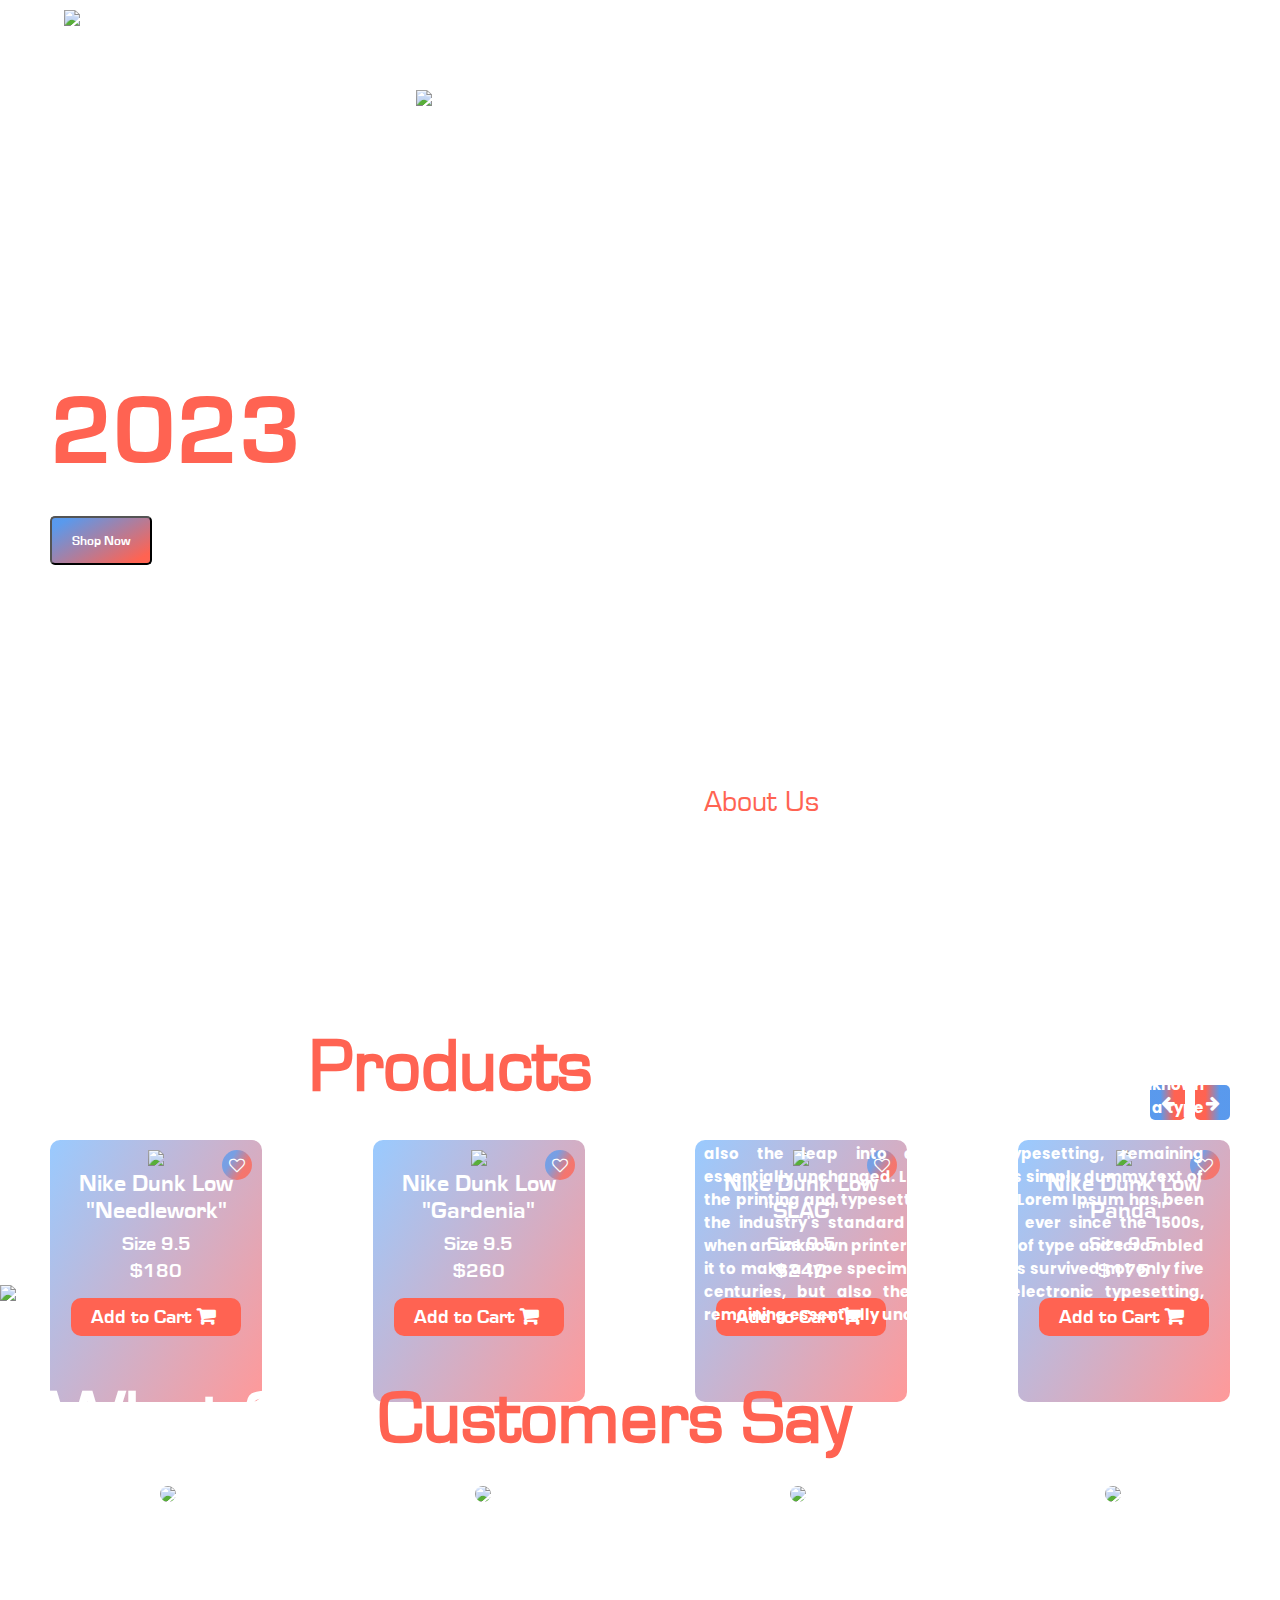
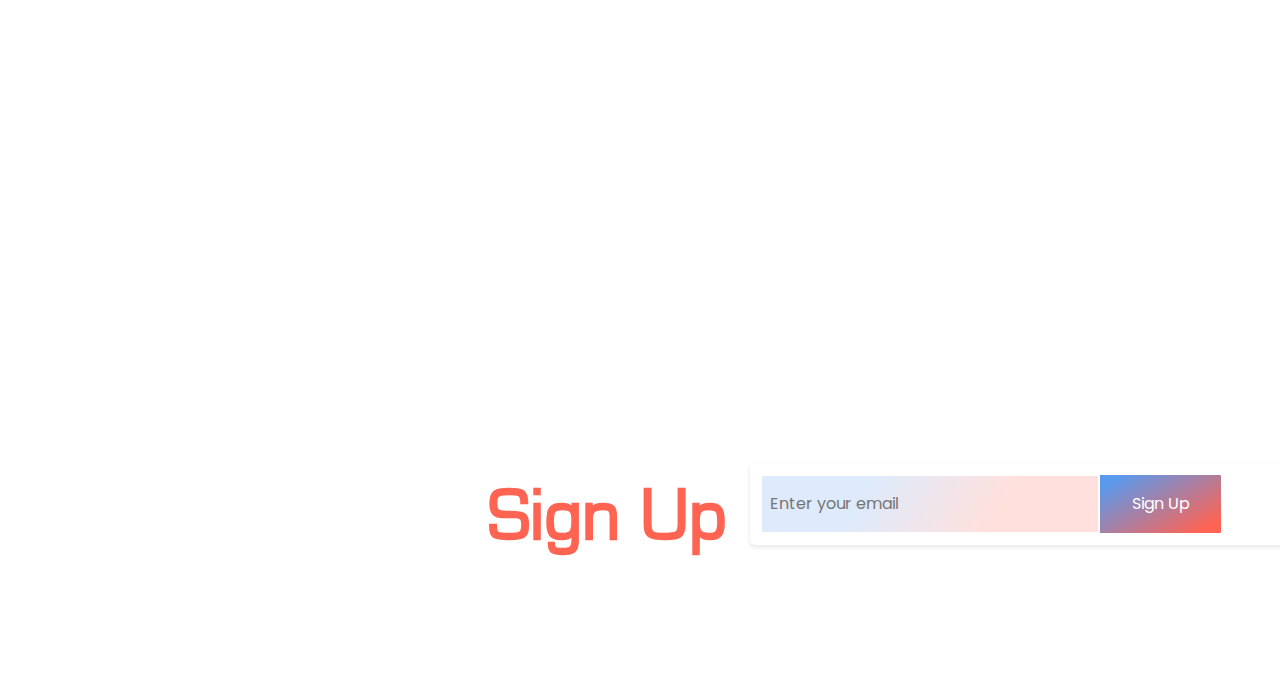
==== index.html @ b6eee602 "initial commit" ====
<!DOCTYPE html>
<html>

<head>
    <title>Adi Cooks - Sneaker Store</title>
    <link rel="stylesheet" href="main.css">
    <link href="https://fonts.googleapis.com/css2?family=Poppins&display=swap" rel="stylesheet" />
    <link rel="stylesheet" href="https://cdnjs.cloudflare.com/ajax/libs/font-awesome/4.7.0/css/font-awesome.min.css">
    <link
        href="https://www.dafontfree.net/embed/ZXVyb3N0aWxlLWV4dGVuZGVkLWJvbGQmZGF0YS8yNC9lLzEyMzg1OS9FdXJvc3RpbGVFeHRlbmRlZEJsYWNrLnR0Zg"
        rel="stylesheet" type="text/css" />
    <meta name="viewport" content="width=device-width, initial-scale=1">
    <link rel="shortcut icon" type="image/x-icon" href="aksoles.png" />
    <script src="script.js"></script>
    <script src="https://cdnjs.cloudflare.com/ajax/libs/jquery/3.6.0/jquery.min.js"></script>
    <script src="slide.js"></script>
</head>

<body>
    <header>
        <nav>
            <ul>
                <li><a href="index.html">Home</a></li>
                <li class="dropdown">
                    <a href="#">Shop</a>
                    <div class="dropdown-content">
                        <a href="nike.html">Nike</a>
                        <a href="jordan.html">Jordan</a>
                        <a href="misc.html">Yeezy</a>
                    </div>
                    <svg xmlns="http://www.w3.org/2000/svg" width="16" height="16" fill="white" class="bi bi-arrow-down"
                        viewBox="0 0 16 16">
                        <path fill-rule="evenodd"
                            d="M8 1a.5.5 0 0 1 .5.5v11.793l3.146-3.147a.5.5 0 0 1 .708.708l-4 4a.5.5 0 0 1-.708 0l-4-4a.5.5 0 0 1 .708-.708L7.5 13.293V1.5A.5.5 0 0 1 8 1z" />
                    </svg>
                </li>
                <li><a href=#about>About</a></li>
                <li><a href=#Testimonials>Testimonials</a></li>
                <li><a href=#contact>Contact</a></li>
            </ul>
        </nav>
    </header>
    <div class="icons">
        <div class="search">
            <a target=_blank href="https://google.com">
                <i class="fa fa-search" style="font-size: 40px;"></i>
            </a>
        </div>

        <div class="cart">
            <a href="cart.html">
                <i class="fa fa-shopping-cart" style="font-size: 40px;"><span
                        style="font-family:'MicroSquare'; color:white; "></span></i>
            </a>
        </div>

    </div>
    </div>
    <div class="title">
        <img src="img/aksoles.png">
    </div>
    <div class="home_header">
        <h1>Summer <br> Collections <br> <span style="color: hsla(6, 100%, 66%, 1);">2023</span></h1>
        <p class="shop-here"><span style="color: white; position: relative; top: -150px;">Find your kicks. </span></p>
        <button>
            Shop Now
        </button>
    </div>
    <section class="home_pic">
        <img src="img/shoe.png">
    </section>

    <section class="new" id="new">
        <div class="news">
            <h1>Popular <span style="color: hsla(6, 100%, 66%, 1);">Products</span></h1>
            <div class="scroll-arrows">
                <div class="scroll-arrow left-arrow">
                    <i class="fa fa-arrow-left"></i>
                </div>
                <div class="scroll-arrow right-arrow">
                    <i class="fa fa-arrow-right"></i>
                </div>
            </div>
        </div>
        <div class="new-items">
            <div class="new-item">
                    <img src="img/needle.png">
                <h6>Nike Dunk Low "Needlework"<br><span
                        style=" font-size: 20px; position: relative; top: 5px">Size 9.5
                        <br>$180</span> <br>
                    <a class="atc" data-tag="needle" href="#">Add to Cart</a>
                </h6>
            </div>

            <div class="new-item">
                    <img src="img/gardenia.png">
                <h6>Nike Dunk Low "Gardenia"<br><span
                        style=" font-size: 20px; position: relative; top: 5px">Size 9.5
                        <br>$260</span> <br>
                    <a class="atc" data-tag="gardenia" href="#">Add to Cart</a>
                </h6>
            </div>

            <div class="new-item">
                    <img src="img/slag.png">
                <h6>Nike Dunk Low <br> "SLAG"<br><span
                        style=" font-size: 20px; position: relative; top: 5px">Size 9.5
                        <br>$240</span> <br>
                    <a class="atc" data-tag="slag" href="#">Add to Cart</a>
                </h6>
            </div>

            <div class="new-item">
                    <img src="img/panda.png">
                <h6>Nike Dunk Low <br> "Panda"<br><span
                        style=" font-size: 20px; position: relative; top: 5px">Size 9.5
                        <br>$175</span> <br>
                    <a class="atc" data-tag="panda" href="#">Add to Cart</a>
                </h6>
            </div>
            <div class="new2" style="display: none;">
                <div class="new-item">
                    <img src="img/needle.png">
                <h6>Nike Dunk Low "Needlework"<br><span
                        style=" font-size: 20px; position: relative; top: 5px">Size 9.5
                        <br>$180</span> <br>
                    <a class="atc" data-tag="needle" href="#">Add to Cart</a>
                </h6>
            </div>

            <div class="new-item">
                    <img src="img/gardenia.png">
                <h6>Nike Dunk Low "Gardenia"<br><span
                        style=" font-size: 20px; position: relative; top: 5px">Size 9.5
                        <br>$260</span> <br>
                    <a class="atc" data-tag="gardenia" href="#">Add to Cart</a>
                </h6>
            </div>

            <div class="new-item">
                    <img src="img/slag.png">
                <h6>Nike Dunk Low <br> "SLAG"<br><span
                        style=" font-size: 20px; position: relative; top: 5px">Size 9.5
                        <br>$240</span> <br>
                    <a class="atc" data-tag="slag" href="#">Add to Cart</a>
                </h6>
            </div>

            <div class="new-item">
                    <img src="img/panda.png">
                <h6>Nike Dunk Low <br> "Panda"<br><span
                        style=" font-size: 20px; position: relative; top: 5px">Size 9.5
                        <br>$175</span> <br>
                    <a class="atc" data-tag="panda" href="#">Add to Cart</a>
                </h6>
            </div>
            </div>
        </div>
    </section>

    <section class="about" id="about">
        <img class="abt_pic" src="img/about.png">
        <p>About Us</p>
        <h1>We Provide High Quality Shoes.</h1>
        <h3>Lorem Ipsum is simply dummy text of the printing and typesetting industry. Lorem Ipsum has been the
            industry's standard dummy text ever since the 1500s, when an unknown printer took a galley of type and
            scrambled it to make a type specimen book. It has survived not only five centuries, but also the leap into
            electronic typesetting, remaining essentially unchanged. Lorem Ipsum is simply dummy text of the printing
            and typesetting industry. Lorem Ipsum has been the industry's standard dummy text ever since the 1500s, when
            an unknown printer took a galley of type and scrambled it to make a type specimen book. It has survived not
            only five centuries, but also the leap into electronic typesetting, remaining essentially unchanged. </h3>
    </section>

    <section class="testimonial" id="Testimonials">
        <h1>What Our <span style="color: hsla(6, 100%, 66%, 1);">Customers Say</span></h1>
        <div class="tests">
            <div class="test">
                <img
                    src="https://media.licdn.com/dms/image/D4E03AQGswIDFZGgYSA/profile-displayphoto-shrink_800_800/0/1690252298129?e=1695859200&v=beta&t=uF9N0AAzJBFLE9JH5gCM-uo0Z_DRgMuNc1FeCu5Acfc">
                <h3>"Absolutely blown away by the incredible selection and top-notch customer service at this sneaker store! The staff's knowledge and passion for footwear made my shopping experience a delight, and the wide range of stylish, high-quality sneakers left me spoilt for choice. Five stars without a doubt!"
                </h3>
            </div>
            <div class="test">
                <img
                    src="https://media.licdn.com/dms/image/D4E03AQGswIDFZGgYSA/profile-displayphoto-shrink_800_800/0/1690252298129?e=1695859200&v=beta&t=uF9N0AAzJBFLE9JH5gCM-uo0Z_DRgMuNc1FeCu5Acfc">
                <h3>"I can't praise this sneaker store enough for its unbeatable combination of trendy designs and utmost comfort! From classic brands to the latest releases, their inventory caters to every taste and preference. With their friendly and attentive staff, I felt like a valued customer throughout, making it an outstanding five-star experience."

                </h3>
            </div>
            <div class="test">
                <img
                    src="https://media.licdn.com/dms/image/D4E03AQGswIDFZGgYSA/profile-displayphoto-shrink_800_800/0/1690252298129?e=1695859200&v=beta&t=uF9N0AAzJBFLE9JH5gCM-uo0Z_DRgMuNc1FeCu5Acfc">
                <h3>"A hidden gem for sneaker enthusiasts! This store goes above and beyond to keep up with the latest sneaker trends, offering a superbly curated collection of exclusive releases and limited editions. Impeccable service, and the staff's dedication to helping me find the perfect pair made my visit memorable. Hands down, a five-star haven for sneakerheads!"
                </h3>
            </div>
            <div class="test">
                <img
                    src="https://media.licdn.com/dms/image/D4E03AQGswIDFZGgYSA/profile-displayphoto-shrink_800_800/0/1690252298129?e=1695859200&v=beta&t=uF9N0AAzJBFLE9JH5gCM-uo0Z_DRgMuNc1FeCu5Acfc">
                <h3>"I'm thrilled with my recent purchase from this sneaker store! The seamless online shopping experience, combined with fast shipping and secure packaging, made it a breeze to get my hands on my dream kicks. The store's commitment to quality and their impeccable reputation in the sneaker community earns them a resounding five stars from me!"
                </h3>
            </div>
        </div>
    </section>

    <section class="contact" id="contact">
        <h1>Contact Us & <span style="color: hsla(6, 100%, 66%, 1);">Sign Up</span></h1>
        <div class="email-box">
            <input type="email" placeholder="Enter your email">
            <button type="submit">Sign Up</button>
        </div>
    </section>

</body>
</html>
---- main.css ----
@font-face {
    font-family: MicroSquare;
    src: url(MicroSquare_Regular.ttf);
}

@font-face {
    font-family: MicroSquareBold;
    src: url(MicroSquare_Bold.ttf);
}


body {
    margin: 0;
    overscroll-behavior: none;
    background-image: url("img/test2.png");
    background-size: cover;
    width: 100%;
    background-attachment: fixed;
    font-family: 'MicroSquare', sans-serif;
    overflow-x: hidden;
}

nav {
    padding: 55px;
    display: flex;
    flex-direction: column;
    align-items: center;
    margin-top: auto;
}

nav ul {
    list-style: none;
    margin: 0;
    padding: 0;
    display: flex;
    justify-content: center;
    align-items: center;
    font-weight: bold;
    flex-wrap: wrap;
}

nav li {
    display: inline-block;
    margin-right: 20px;
    position: relative;
    top: 0px;
    font-size: 20px;

}

nav a {
    color: white;
    text-decoration: none;
    font-size: 22px;
    font-weight: bold;
}

nav a:hover {
    border: 1px solid white;
    padding: 5px;
}

.dropdown {
    position: relative;
}


.dropdown-content {
    display: none;
    position: absolute;
    background-color: transparent;
    box-shadow: 0px 8px 16px 0px rgba(0, 0, 0, 0.2);
    border: 1px solid white;
    z-index: 1;
    margin-top: 5px;
}

.dropdown-content a {
    color: white;
    padding: 10px;
    text-decoration: none;
    display: block;
    text-align: center;
}

.dropdown-content a:hover {
    background-color: transparent;
}

.dropdown:hover .dropdown-content {
    display: block;
}

.fa.fa-search {
    position: absolute;
    top: 32.5px;
    width: 40px;
    height: 40px;
    color: white;
    z-index: 2;
}

.fa.fa-shopping-cart {
    position: absolute;
    top: 32.5px;
    width: 40px;
    height: 40px;
    color: white;
    z-index: 2;
}

.fa.fa-shopping-cart span {
    color: white;
    font-size: 20px;
    font-weight: bold;
    position: absolute;
    left: 45px;
    top: 17px;
}

.icons {
    display: flex;
    flex-wrap: wrap;
    justify-content: space-between;
    margin: 50px;
}

.fa.fa-search {
    flex-basis: calc(20% - 60px);
    margin: 10px 40px;
    text-align: center;
    right: 75px;
}

.fa.fa-shopping-cart {
    flex-basis: calc(20% - 60px);
    margin: 10px 40px;
    text-align: center;
    right: 0px;
}

.title img {
    width: 275px;
    position: absolute;
    left: 5%;
    top: 10px;
}

.home_header {
    padding-left: 50px;
}

.home_header h1 {
    color: white;
    font-size: 100px;
    position: relative;
    top: -100px;
    font-family: 'MicroSquareBold';
}

.home_header p {
    position: relative;
    top: -25px;
    font-family: 'Poppins';
}

.home_header button {
    display: inline-block;
    padding: 15px 20px;
    margin-top: 20px;
    background: hsla(6, 100%, 66%, 1);
    background: linear-gradient(120deg, hsla(6, 100%, 66%, 1) 10%, hsla(214, 80%, 64%, 1) 90%);
    background: -moz-linear-gradient(120deg, hsla(6, 100%, 66%, 1) 10%, hsla(214, 80%, 64%, 1) 90%);
    background: -webkit-linear-gradient(120deg, hsla(6, 100%, 66%, 1) 10%, hsla(214, 80%, 64%, 1) 90%);
    color: white;
    border-radius: 5px;
    font-weight: bold;
    cursor: pointer;
    position: relative;
    top: -200px;
    font-family: 'MicroSquareBold';
}

.home_pic img {
    position: relative;
    left: 32.5vw;
    top: -675px;
    z-index: -1;
    width: 60vw;
}

.news h1 {
    width: 700px;
    position: absolute;
    left: 50px;
    top: -150px;
    font-size: 75px;
    color: white;
}

.new {
    position: absolute;
    top: 125vh;
}


.new-items {
    display: flex;
    flex-wrap: wrap;
    justify-content: space-between;
    margin: 10px;
}

.new2 {
    display: flex;
    flex-wrap: wrap;
    justify-content: space-between;
    margin: 5px;
}


.new-item {
    flex-basis: calc(20% - 60px);
    margin: 10px 40px;
    text-align: center;
}

/* Add the blue to red gradient background with 0.75 opacity to each new item */
.new-item {
    background: linear-gradient(120deg, rgba(0, 123, 255, 0.4), rgba(255, 0, 0, 0.4));
    border-radius: 10px;
    padding: 10px;
    position: relative;
}

/* Add the circle with the gradient and heart icon */
.new-item::before {
    content: '\f08a';
    font-family: 'FontAwesome';
    color: white;
    width: 30px;
    height: 30px;
    background: hsla(6, 100%, 66%, 1);
    background: linear-gradient(150deg, hsla(6, 100%, 66%, 0.75) 30%, hsla(214, 80%, 64%, 0.75) 70%);
    background: -moz-linear-gradient(150deg, hsla(6, 100%, 66%, 0.75) 30%, hsla(214, 80%, 64%, 0.75) 70%);
    background: -webkit-linear-gradient(150deg, hsla(6, 100%, 66%, 0.75) 30%, hsla(214, 80%, 64%, 0.75) 70%);
    position: absolute;
    border-radius: 50%;
    top: 10px;
    right: 10px;
    display: flex;
    justify-content: center;
    align-items: center;
}

.new-item::before .fa-heart {
    color: white;
    font-size: 16px;
}

.new-item img {
    width: 250px;
}

.new-item:hover {
    border: 1px solid white;
}

.new-item h6 {
    margin-top: 0px;
    font-size: 24px;
    color: white;
    font-family: 'MicroSquareBold';
}

.new-item a {
    color: white;
    margin-top: 50px;
}

/* Style the "Add to Cart" link as a button with the blue to red gradient */
.new-item a.atc {
    display: inline-block;
    margin-top: 20px;
    padding: 8px 20px;
    background: hsla(6, 100%, 66%, 1);
    color: white;
    border-radius: 10px;
    text-decoration: none;
    cursor: pointer;
    font-size: 20px;
}

/* Add the cart icon to the "Add to Cart" link */
.new-item a.atc::after {
    content: ' \f07a';
    /* Unicode for the cart icon from Font Awesome */
    font-family: 'FontAwesome';
    /* Font Awesome's font-family */
    margin-right: 5px;
}

.scroll-arrows {
    display: flex;
    justify-content: flex-end;
    margin-top: -40px;
    margin-right: 20px;
}

.scroll-arrow {
    width: 35px;
    height: 35px;
    background: hsla(6, 100%, 66%, 1);
    background: linear-gradient(180deg, hsla(6, 100%, 66%, 1) 30%, hsla(214, 80%, 64%, 1) 70%);
    background: -moz-linear-gradient(180deg, hsla(6, 100%, 66%, 1) 30%, hsla(214, 80%, 64%, 1) 70%);
    background: -webkit-linear-gradient(180deg, hsla(6, 100%, 66%, 1) 30%, hsla(214, 80%, 64%, 1) 70%);
    display: flex;
    justify-content: center;
    align-items: center;
    border-radius: 5px;
    cursor: pointer;
    margin: 0 5px;
    position: relative;
    right: 25px;
}

.scroll-arrow.right-arrow {
    background: hsla(214, 80%, 64%, 1) 70%;
    background: linear-gradient(180deg, hsla(214, 80%, 64%, 1) 30%, hsla(6, 100%, 66%, 1) 70%);
    background: -moz-linear-gradient(180deg, hsla(214, 80%, 64%, 1) 30%, hsla(6, 100%, 66%, 1) 70%);
    background: -webkit-linear-gradient(180deg, hsla(214, 80%, 64%, 1) 30%, hsla(6, 100%, 66%, 1) 70%);
}

.scroll-arrow i {
    color: white;
}

.about {
    position: relative;
    top: 110px;
}

.abt_pic {
    position: relative;
    width: 600px;
}

.about p {
    font-size: 30px;
    color: hsla(6, 100%, 66%, 1);
}

.about h1 {
    font-size: 75px;
    color: white;
    width: 700px;
    position: relative;
    top: -75px;
}

.about h3 {
    font-size: 15px;
    color: white;
    width: 500px;
    text-align: justify;
    font-family: 'Poppins';
}

.about p,
.about h1,
.about h3 {
    position: relative;
    left: 55%;
    top: -500px;
    margin-top: -20px;
}


.testimonial {
    position: relative;
    top: -275px;
}

.testimonial h1 {
    font-size: 75px;
    color: white;
    position: relative;
    left: 50px;
}

.tests {
    display: flex;
    flex-wrap: wrap;
    justify-content: space-around;
    /* Use space-around to create space between images */
    margin: 10px;
    position: relative;
}

.test img {
    width: 200px;
    margin: 0 20px;
    /* Set left and right margins to 20 pixels each */
    border-radius: 50%;
    position: relative;
    top: -25px;
}

.test h3 {
    width: 250px;
    margin: 0 20px;
    /* Set left and right margins to 20 pixels each */
    color: white;
    text-align: justify;
    font-family: 'Poppins';

}

.test {
    text-align: center;
}

.contact {
    position: absolute;
    top: 3100px;
    left: 50px;
}

.contact h1 {
    font-size: 75px;
    color: white
}

.email-box {
    display: flex;
    align-items: center;
    background-color: transparent;
    border-radius: 5px;
    padding: 10px;
    box-shadow: 0 2px 5px rgba(0, 0, 0, 0.1);
    position: relative;
    top: -145px;
    left: 700px;
}

input[type="email"] {
    padding: 8px;
    border: 2px solid white;
    border-radius: 3px;
    border-top-right-radius: 0px;
    border-bottom-right-radius: 0px;
    font-size: 16px;
    background: hsla(6, 100%, 66%, 1);
    background: linear-gradient(150deg, hsla(6, 100%, 66%, 0.2) 30%, hsla(214, 80%, 64%, 0.2) 70%);
    background: -moz-linear-gradient(150deg, hsla(6, 100%, 66%, 0.2) 30%, hsla(214, 80%, 64%, 0.2) 70%);
    background: -webkit-linear-gradient(150deg, hsla(6, 100%, 66%, 0.2) 30%, hsla(214, 80%, 64%, 0.2) 70%);
    height: 40px;
    width: 25vw;
    border-right: 0;
    font-family: 'Poppins'
}

button[type="submit"] {
    padding: 16.15px;
    background: hsla(6, 100%, 66%, 1);
    background: linear-gradient(120deg, hsla(6, 100%, 66%, 1) 10%, hsla(214, 80%, 64%, 1) 90%);
    background: -moz-linear-gradient(120deg, hsla(6, 100%, 66%, 1) 10%, hsla(214, 80%, 64%, 1) 90%);
    background: -webkit-linear-gradient(120deg, hsla(6, 100%, 66%, 1) 10%, hsla(214, 80%, 64%, 1) 90%);
    border: 2px solid white;
    border-radius: 3px;
    font-size: 16px;
    cursor: pointer;
    border-top-left-radius: 0px;
    border-bottom-left-radius: 0px;
    width: 125px;
    font-family: 'Poppins';
    color: white;
}


/*MEDIA QUERYS*/

@media screen and (max-width: 1425px) {
    .about {
        position: relative;
        top: 500px;
    }

    .testimonial {
        position: relative;
        top: 0px;
    }

    .contact {
        position: relative;
        top: 0px;
    }
}

@media screen and (max-width: 1175px) {

    .home_pic img {
        position: relative;
        left: 40vw;
    }

    .about {
        transform: translateY(100px);
    }

    .testimonial {
        transform: translateY(200px);
    }

    .contact {
        transform: translateY(250px);
    }

    .contact h1 {
        font-size: 60px;
    }

    input[type="email"],
    button[type="submit"] {
        position: relative;
        right: 150px;
        transform: translateY(24.85px);
    }

    input[type="email"] {
        width: 22.5vw;
    }

    .test {
        margin-bottom: 75px;
    }
}

@media screen and (max-width: 1125px) {
    nav {
        transform: translateX(100px);
    }

    .home_pic img {
        transform: translateY(50px);
    }

    .new {
        transform: translateY(-60px);
    }

    .abt_pic {
        position: relative;
        width: 500px;
    }

    .about h1,
    .about p,
    .about h3 {
        transform: translateX(-100px);
    }
}

@media screen and (max-width: 975px) {

    .abt_pic {
        position: relative;
        width: 600px;
        left: calc(50% - 300px)
    }

    .about h1,
    .about p,
    .about h3 {
        transform: translate(-300px, 600px);
    }

    .testimonial,
    .contact {
        transform: translateY(775px)
    }

}

@media screen and (max-width: 925px) {

    nav {
        transform: translate(35px, 75px);
    }

    .home_pic img {
        width: 75vw;
        left: 10vw;
        transform: translateY(75px);
    }

    .home_header {
        text-align: center;
        transform: translateY(600px);
    }

    .new,
    .about {
        transform: translateY(500px);
    }

    .testimonial,
    .contact {
        transform: translateY(1200px);
    }


    .contact h1 {
        text-align: center;
    }

    .email-box {
        transform: translateY(125px);
        left: 45vw;
        margin-bottom: 100px;
    }

}

@media screen and (max-width: 800px) {
    .testimonial h1 {
        width: 600px
    }

    .home_pic img {
        width: 90vw;
    }
}

@media screen and (max-width: 725px) {
    .home_pic img {
        width: 90vw;
        left: 3vw;
        transform: translateY(125px);
    }

    .new-items,
    .new2 {
        justify-content: center;
    }

    .scroll-arrows {
        transform: translateY(55px);
    }

    .about {
        transform: translateY(1450px);
    }

    .contact,
    .testimonial {
        transform: translateY(2150px);
    }

    .contact {
        left: 0px;
    }
}

@media screen and (max-width: 575px) {

    .about h1,
    .about h3,
    .about p {
        padding-left: 25px;
    }

    .about h1,
    .about p,
    .about h3 {
        width: 500px;
        text-align: center;
    }

    .email-box {
        width: 5000px;
    }
}

@media screen and (max-width: 500px) {
    body {
        background-color: black;
        background-image: none;
    }

    nav {
        position: relative;
        right: 20px;
    }
    .home_pic {
        transform: translateY(150px);
    }
    .home_header h1 {
        font-size: 70px;
        right: 20px;
        text-align: center;
        justify-content: center;
    }

    .home_header {
        transform: translateY(400px);
    }

    .home_header p {
        top: 20px;
        right: 15px;
    }

    .home_header button {
        top: -150px;
        right: 15px;
    }

    .new {
        top: 700px;
    }

    .new h1 {
        width: 500px;
        top: -250px;
    }

    .scroll-arrows {
        transform: translate(-100px, 25px);
    }
    .new-items {
        position: relative;
        top: 30px;
    }

    .abt_pic {
        width: 350px;
        left: 0px;
    }

    .about h3 {
        width: 300px;
        left: 320px;
    }
}
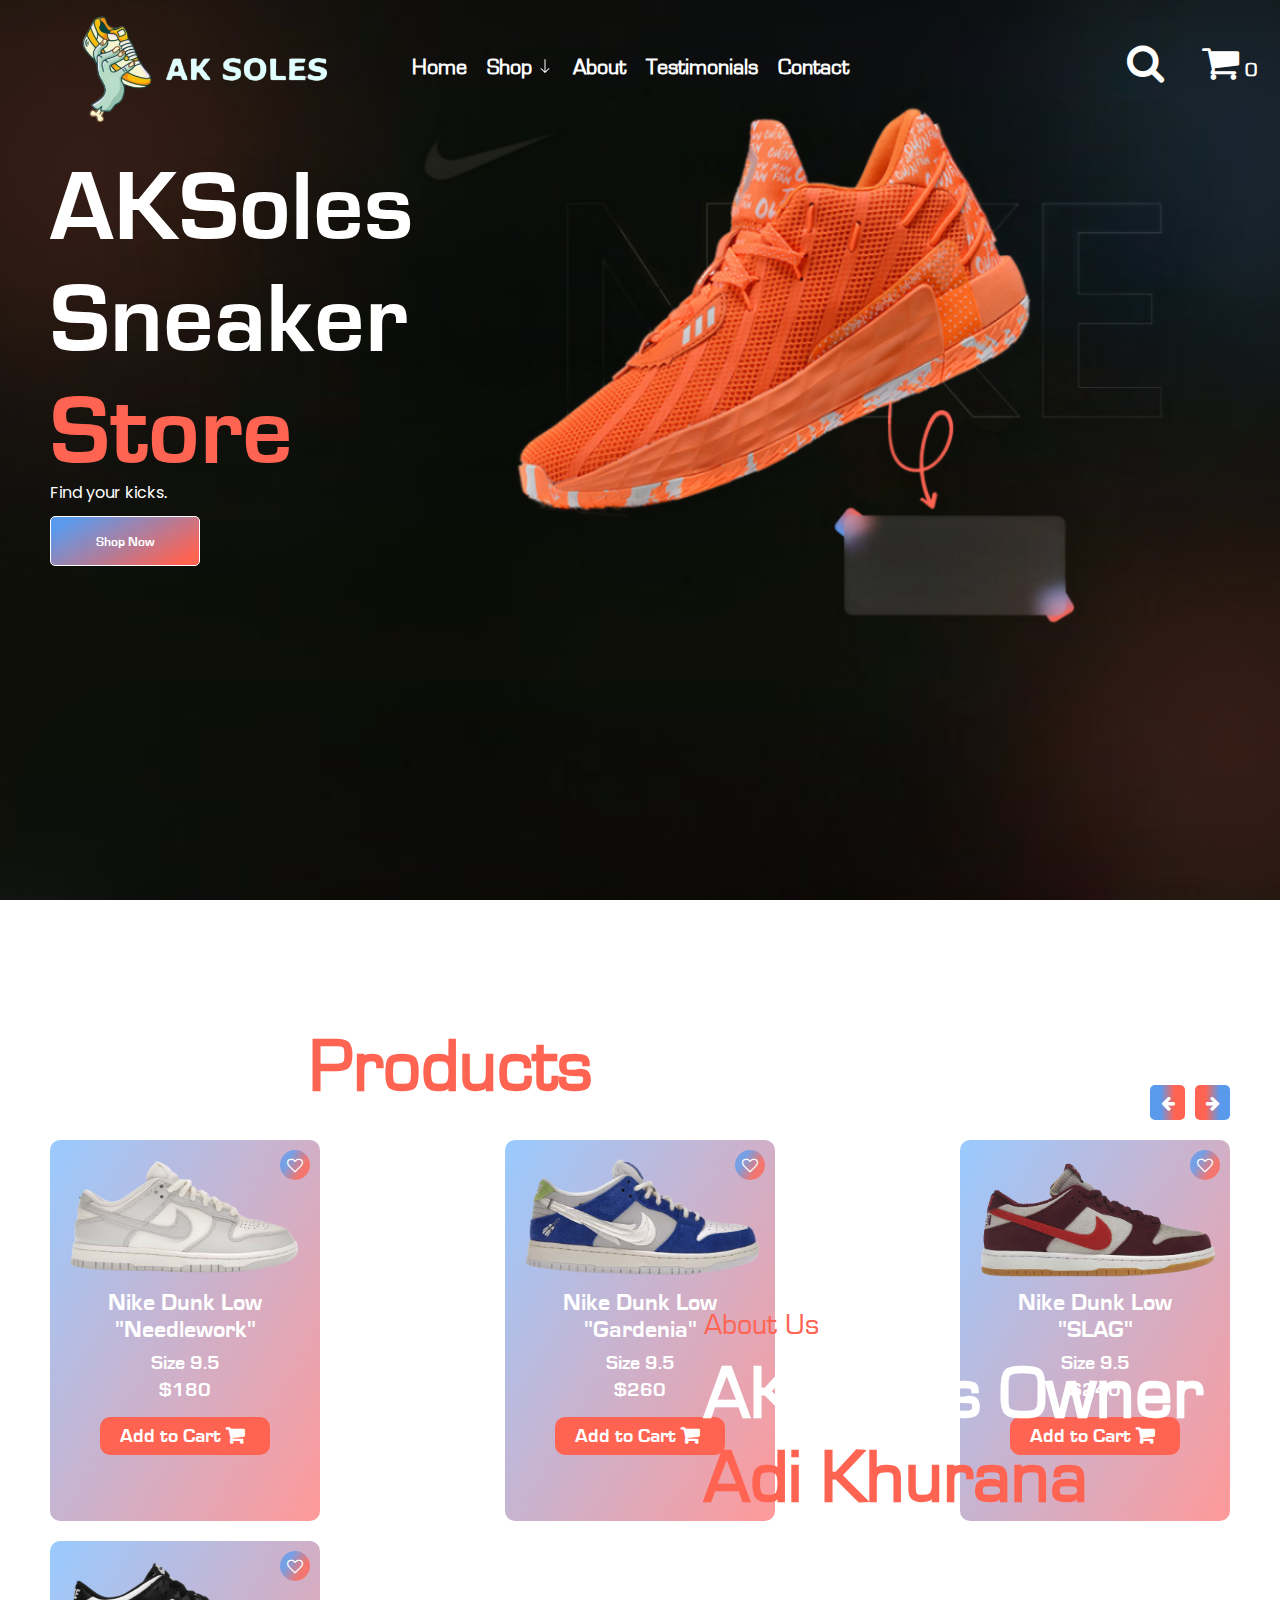
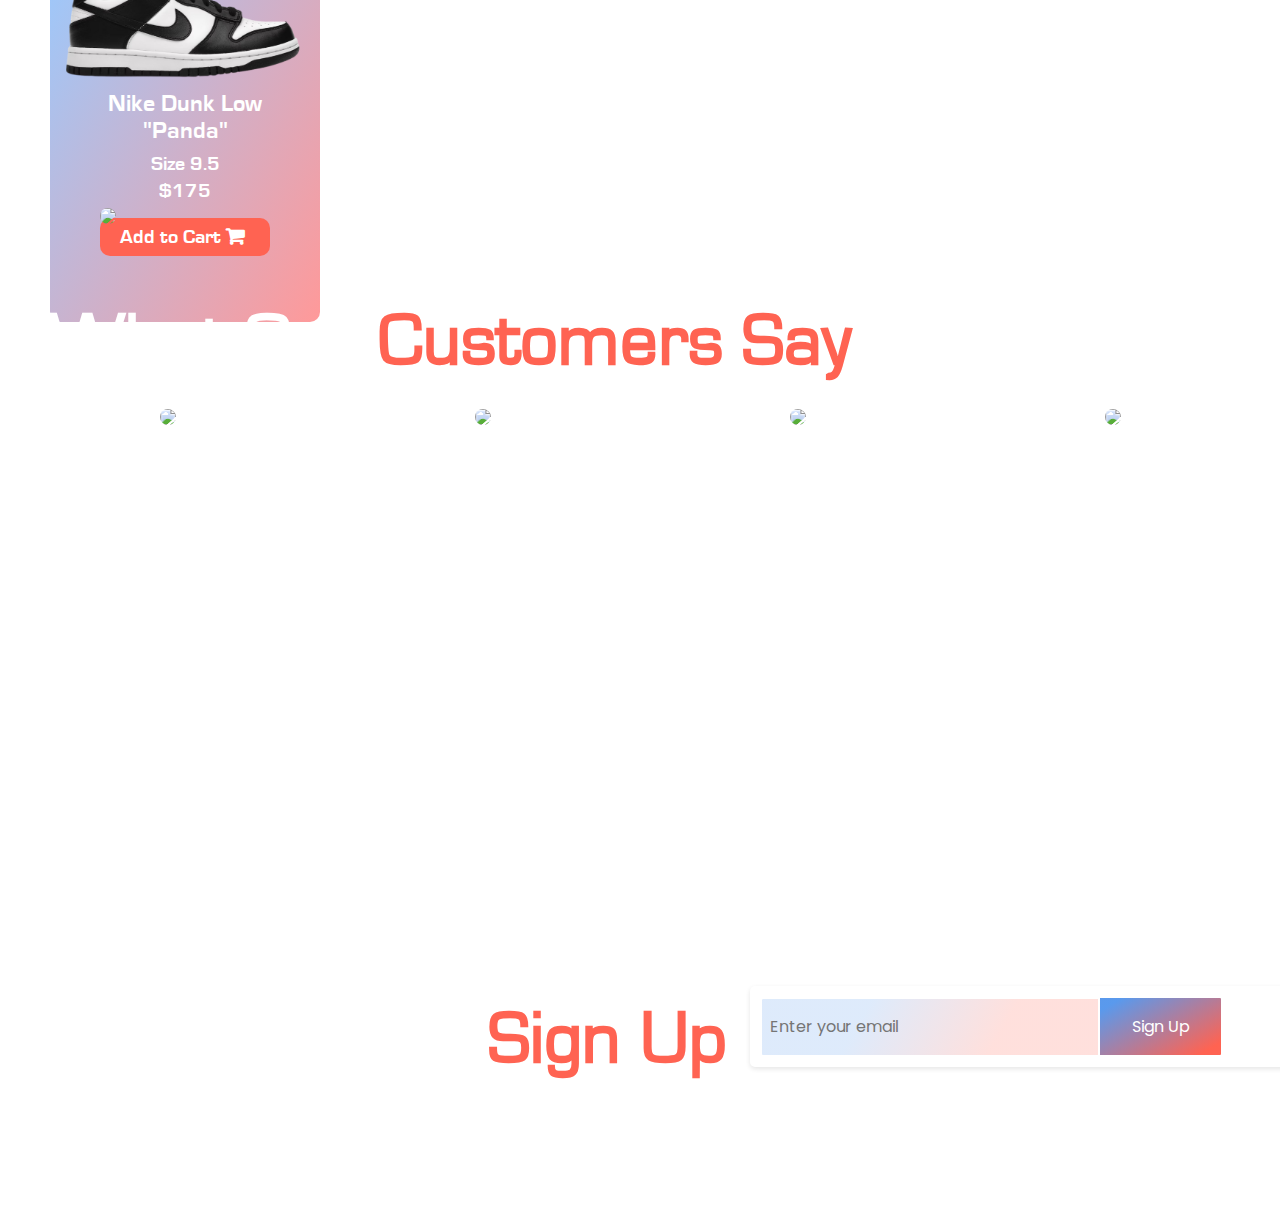
==== commit f10b0466: "mobile updates" ====
--- a/index.html
+++ b/index.html
@@ -55,12 +55,12 @@
         </div>
 
     </div>
-    </div>
+
     <div class="title">
         <img src="img/aksoles.png">
     </div>
     <div class="home_header">
-        <h1>Summer <br> Collections <br> <span style="color: hsla(6, 100%, 66%, 1);">2023</span></h1>
+        <h1>AKSoles <br> Sneaker <br> <span style="color: hsla(6, 100%, 66%, 1);">Store</span></h1>
         <p class="shop-here"><span style="color: white; position: relative; top: -150px;">Find your kicks. </span></p>
         <button>
             Shop Now
@@ -84,36 +84,32 @@
         </div>
         <div class="new-items">
             <div class="new-item">
-                    <img src="img/needle.png">
-                <h6>Nike Dunk Low "Needlework"<br><span
-                        style=" font-size: 20px; position: relative; top: 5px">Size 9.5
+                <img src="img/needle.png">
+                <h6>Nike Dunk Low "Needlework"<br><span style=" font-size: 20px; position: relative; top: 5px">Size 9.5
                         <br>$180</span> <br>
                     <a class="atc" data-tag="needle" href="#">Add to Cart</a>
                 </h6>
             </div>
 
             <div class="new-item">
-                    <img src="img/gardenia.png">
-                <h6>Nike Dunk Low "Gardenia"<br><span
-                        style=" font-size: 20px; position: relative; top: 5px">Size 9.5
+                <img src="img/gardenia.png">
+                <h6>Nike Dunk Low "Gardenia"<br><span style=" font-size: 20px; position: relative; top: 5px">Size 9.5
                         <br>$260</span> <br>
                     <a class="atc" data-tag="gardenia" href="#">Add to Cart</a>
                 </h6>
             </div>
 
             <div class="new-item">
-                    <img src="img/slag.png">
-                <h6>Nike Dunk Low <br> "SLAG"<br><span
-                        style=" font-size: 20px; position: relative; top: 5px">Size 9.5
+                <img src="img/slag.png">
+                <h6>Nike Dunk Low <br> "SLAG"<br><span style=" font-size: 20px; position: relative; top: 5px">Size 9.5
                         <br>$240</span> <br>
                     <a class="atc" data-tag="slag" href="#">Add to Cart</a>
                 </h6>
             </div>
 
             <div class="new-item">
-                    <img src="img/panda.png">
-                <h6>Nike Dunk Low <br> "Panda"<br><span
-                        style=" font-size: 20px; position: relative; top: 5px">Size 9.5
+                <img src="img/panda.png">
+                <h6>Nike Dunk Low <br> "Panda"<br><span style=" font-size: 20px; position: relative; top: 5px">Size 9.5
                         <br>$175</span> <br>
                     <a class="atc" data-tag="panda" href="#">Add to Cart</a>
                 </h6>
@@ -121,54 +117,55 @@
             <div class="new2" style="display: none;">
                 <div class="new-item">
                     <img src="img/needle.png">
-                <h6>Nike Dunk Low "Needlework"<br><span
-                        style=" font-size: 20px; position: relative; top: 5px">Size 9.5
-                        <br>$180</span> <br>
-                    <a class="atc" data-tag="needle" href="#">Add to Cart</a>
-                </h6>
-            </div>
-
-            <div class="new-item">
+                    <h6>Nike Dunk Low "Needlework"<br><span style=" font-size: 20px; position: relative; top: 5px">Size
+                            9.5
+                            <br>$180</span> <br>
+                        <a class="atc" data-tag="needle" href="#">Add to Cart</a>
+                    </h6>
+                </div>
+
+                <div class="new-item">
                     <img src="img/gardenia.png">
-                <h6>Nike Dunk Low "Gardenia"<br><span
-                        style=" font-size: 20px; position: relative; top: 5px">Size 9.5
-                        <br>$260</span> <br>
-                    <a class="atc" data-tag="gardenia" href="#">Add to Cart</a>
-                </h6>
-            </div>
-
-            <div class="new-item">
+                    <h6>Nike Dunk Low "Gardenia"<br><span style=" font-size: 20px; position: relative; top: 5px">Size
+                            9.5
+                            <br>$260</span> <br>
+                        <a class="atc" data-tag="gardenia" href="#">Add to Cart</a>
+                    </h6>
+                </div>
+
+                <div class="new-item">
                     <img src="img/slag.png">
-                <h6>Nike Dunk Low <br> "SLAG"<br><span
-                        style=" font-size: 20px; position: relative; top: 5px">Size 9.5
-                        <br>$240</span> <br>
-                    <a class="atc" data-tag="slag" href="#">Add to Cart</a>
-                </h6>
-            </div>
-
-            <div class="new-item">
+                    <h6>Nike Dunk Low <br> "SLAG"<br><span style=" font-size: 20px; position: relative; top: 5px">Size
+                            9.5
+                            <br>$240</span> <br>
+                        <a class="atc" data-tag="slag" href="#">Add to Cart</a>
+                    </h6>
+                </div>
+
+                <div class="new-item">
                     <img src="img/panda.png">
-                <h6>Nike Dunk Low <br> "Panda"<br><span
-                        style=" font-size: 20px; position: relative; top: 5px">Size 9.5
-                        <br>$175</span> <br>
-                    <a class="atc" data-tag="panda" href="#">Add to Cart</a>
-                </h6>
-            </div>
+                    <h6>Nike Dunk Low <br> "Panda"<br><span style=" font-size: 20px; position: relative; top: 5px">Size
+                            9.5
+                            <br>$175</span> <br>
+                        <a class="atc" data-tag="panda" href="#">Add to Cart</a>
+                    </h6>
+                </div>
             </div>
         </div>
     </section>
 
     <section class="about" id="about">
-        <img class="abt_pic" src="img/about.png">
+        <img class="abt_pic" src="img/adi_pic.jpeg">
         <p>About Us</p>
-        <h1>We Provide High Quality Shoes.</h1>
-        <h3>Lorem Ipsum is simply dummy text of the printing and typesetting industry. Lorem Ipsum has been the
-            industry's standard dummy text ever since the 1500s, when an unknown printer took a galley of type and
-            scrambled it to make a type specimen book. It has survived not only five centuries, but also the leap into
-            electronic typesetting, remaining essentially unchanged. Lorem Ipsum is simply dummy text of the printing
-            and typesetting industry. Lorem Ipsum has been the industry's standard dummy text ever since the 1500s, when
-            an unknown printer took a galley of type and scrambled it to make a type specimen book. It has survived not
-            only five centuries, but also the leap into electronic typesetting, remaining essentially unchanged. </h3>
+        <h1>AK Soles Owner <span style="color: hsla(6, 100%, 66%, 1);">Adi Khurana</span></h1>
+        <h3>Hello! I am Adi Khurana, the owner of AKSoles. As a leading provider in the sneaker industry, we have sold
+            2500+ products to 1000+ customers in our 3 years in the market. Hello! I am Adi Khurana, the owner of
+            AKSoles. As a leading provider in the sneaker industry, we have sold 2500+ products to 1000+ customers in
+            our 3 years in the market. Hello! I am Adi Khurana, the owner of AKSoles. As a leading provider in the
+            sneaker industry, we have sold 2500+ products to 1000+ customers in our 3 years in the market. Hello! I am
+            Adi Khurana, the owner of AKSoles. As a leading provider in the sneaker industry, we have sold 2500+
+            products to 1000+ customers in our 3 years in the market. Hello! I am Adi Khurana, the owner of AKSoles.
+        </h3>
     </section>
 
     <section class="testimonial" id="Testimonials">
@@ -177,26 +174,37 @@
             <div class="test">
                 <img
                     src="https://media.licdn.com/dms/image/D4E03AQGswIDFZGgYSA/profile-displayphoto-shrink_800_800/0/1690252298129?e=1695859200&v=beta&t=uF9N0AAzJBFLE9JH5gCM-uo0Z_DRgMuNc1FeCu5Acfc">
-                <h3>"Absolutely blown away by the incredible selection and top-notch customer service at this sneaker store! The staff's knowledge and passion for footwear made my shopping experience a delight, and the wide range of stylish, high-quality sneakers left me spoilt for choice. Five stars without a doubt!"
-                </h3>
-            </div>
-            <div class="test">
-                <img
-                    src="https://media.licdn.com/dms/image/D4E03AQGswIDFZGgYSA/profile-displayphoto-shrink_800_800/0/1690252298129?e=1695859200&v=beta&t=uF9N0AAzJBFLE9JH5gCM-uo0Z_DRgMuNc1FeCu5Acfc">
-                <h3>"I can't praise this sneaker store enough for its unbeatable combination of trendy designs and utmost comfort! From classic brands to the latest releases, their inventory caters to every taste and preference. With their friendly and attentive staff, I felt like a valued customer throughout, making it an outstanding five-star experience."
-
-                </h3>
-            </div>
-            <div class="test">
-                <img
-                    src="https://media.licdn.com/dms/image/D4E03AQGswIDFZGgYSA/profile-displayphoto-shrink_800_800/0/1690252298129?e=1695859200&v=beta&t=uF9N0AAzJBFLE9JH5gCM-uo0Z_DRgMuNc1FeCu5Acfc">
-                <h3>"A hidden gem for sneaker enthusiasts! This store goes above and beyond to keep up with the latest sneaker trends, offering a superbly curated collection of exclusive releases and limited editions. Impeccable service, and the staff's dedication to helping me find the perfect pair made my visit memorable. Hands down, a five-star haven for sneakerheads!"
-                </h3>
-            </div>
-            <div class="test">
-                <img
-                    src="https://media.licdn.com/dms/image/D4E03AQGswIDFZGgYSA/profile-displayphoto-shrink_800_800/0/1690252298129?e=1695859200&v=beta&t=uF9N0AAzJBFLE9JH5gCM-uo0Z_DRgMuNc1FeCu5Acfc">
-                <h3>"I'm thrilled with my recent purchase from this sneaker store! The seamless online shopping experience, combined with fast shipping and secure packaging, made it a breeze to get my hands on my dream kicks. The store's commitment to quality and their impeccable reputation in the sneaker community earns them a resounding five stars from me!"
+                <h3>"Absolutely blown away by the incredible selection and top-notch customer service at this sneaker
+                    store! The staff's knowledge and passion for footwear made my shopping experience a delight, and the
+                    wide range of stylish, high-quality sneakers left me spoilt for choice. Five stars without a doubt!"
+                </h3>
+            </div>
+            <div class="test">
+                <img
+                    src="https://media.licdn.com/dms/image/D4E03AQGswIDFZGgYSA/profile-displayphoto-shrink_800_800/0/1690252298129?e=1695859200&v=beta&t=uF9N0AAzJBFLE9JH5gCM-uo0Z_DRgMuNc1FeCu5Acfc">
+                <h3>"I can't praise this sneaker store enough for its unbeatable combination of trendy designs and
+                    utmost comfort! From classic brands to the latest releases, their inventory caters to every taste
+                    and preference. With their friendly and attentive staff, I felt like a valued customer throughout,
+                    making it an outstanding five-star experience."
+
+                </h3>
+            </div>
+            <div class="test">
+                <img
+                    src="https://media.licdn.com/dms/image/D4E03AQGswIDFZGgYSA/profile-displayphoto-shrink_800_800/0/1690252298129?e=1695859200&v=beta&t=uF9N0AAzJBFLE9JH5gCM-uo0Z_DRgMuNc1FeCu5Acfc">
+                <h3>"A hidden gem for sneaker enthusiasts! This store goes above and beyond to keep up with the latest
+                    sneaker trends, offering a superbly curated collection of exclusive releases and limited editions.
+                    Impeccable service, and the staff's dedication to helping me find the perfect pair made my visit
+                    memorable. Hands down, a five-star haven for sneakerheads!"
+                </h3>
+            </div>
+            <div class="test">
+                <img
+                    src="https://media.licdn.com/dms/image/D4E03AQGswIDFZGgYSA/profile-displayphoto-shrink_800_800/0/1690252298129?e=1695859200&v=beta&t=uF9N0AAzJBFLE9JH5gCM-uo0Z_DRgMuNc1FeCu5Acfc">
+                <h3>"I'm thrilled with my recent purchase from this sneaker store! The seamless online shopping
+                    experience, combined with fast shipping and secure packaging, made it a breeze to get my hands on my
+                    dream kicks. The store's commitment to quality and their impeccable reputation in the sneaker
+                    community earns them a resounding five stars from me!"
                 </h3>
             </div>
         </div>
@@ -211,4 +219,5 @@
     </section>
 
 </body>
+
 </html>
--- a/main.css
+++ b/main.css
@@ -166,7 +166,8 @@
 
 .home_header button {
     display: inline-block;
-    padding: 15px 20px;
+    width: 150px;
+    height: 50px;
     margin-top: 20px;
     background: hsla(6, 100%, 66%, 1);
     background: linear-gradient(120deg, hsla(6, 100%, 66%, 1) 10%, hsla(214, 80%, 64%, 1) 90%);
@@ -179,6 +180,7 @@
     position: relative;
     top: -200px;
     font-family: 'MicroSquareBold';
+    border: 1px solid white;
 }
 
 .home_pic img {
@@ -342,7 +344,9 @@
 
 .abt_pic {
     position: relative;
-    width: 600px;
+    width: 500px;
+    left: 100px;
+    border-radius: 15px;
 }
 
 .about p {
@@ -353,7 +357,7 @@
 .about h1 {
     font-size: 75px;
     color: white;
-    width: 700px;
+    width: 600px;
     position: relative;
     top: -75px;
 }
@@ -734,12 +738,30 @@
     }
 
     .abt_pic {
-        width: 350px;
-        left: 0px;
-    }
-
+        width: 300px;
+        left: 45px;
+        top: 65px;
+    }
+
+    .about h1 {
+        width: 400px;
+        font-size: 50px;
+        left: 270px;
+    }
     .about h3 {
         width: 300px;
         left: 320px;
     }
-}
+
+    .testimonial h1 {
+        width: 400px;
+        left: -5px;
+        text-align: center;
+    }
+
+    .title img {
+        width: 200px;
+        top: 20px;
+    }
+
+}
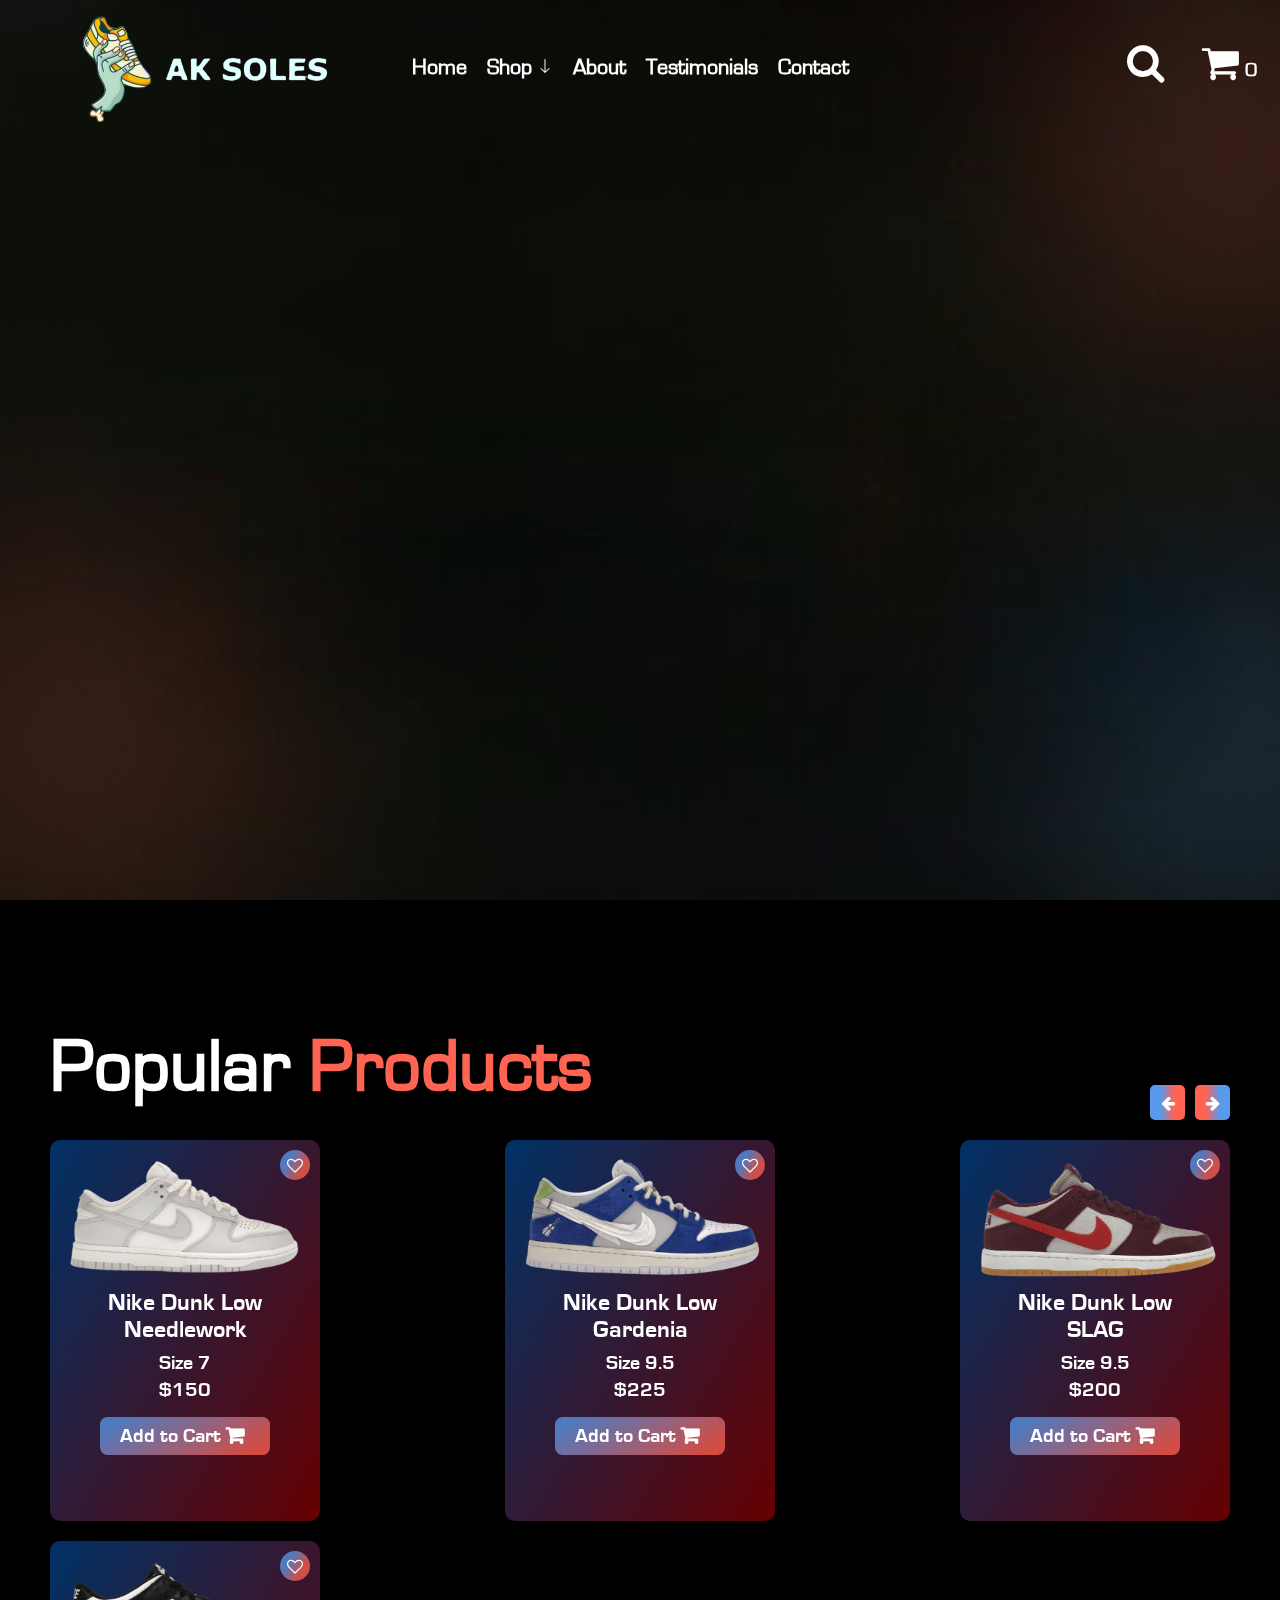
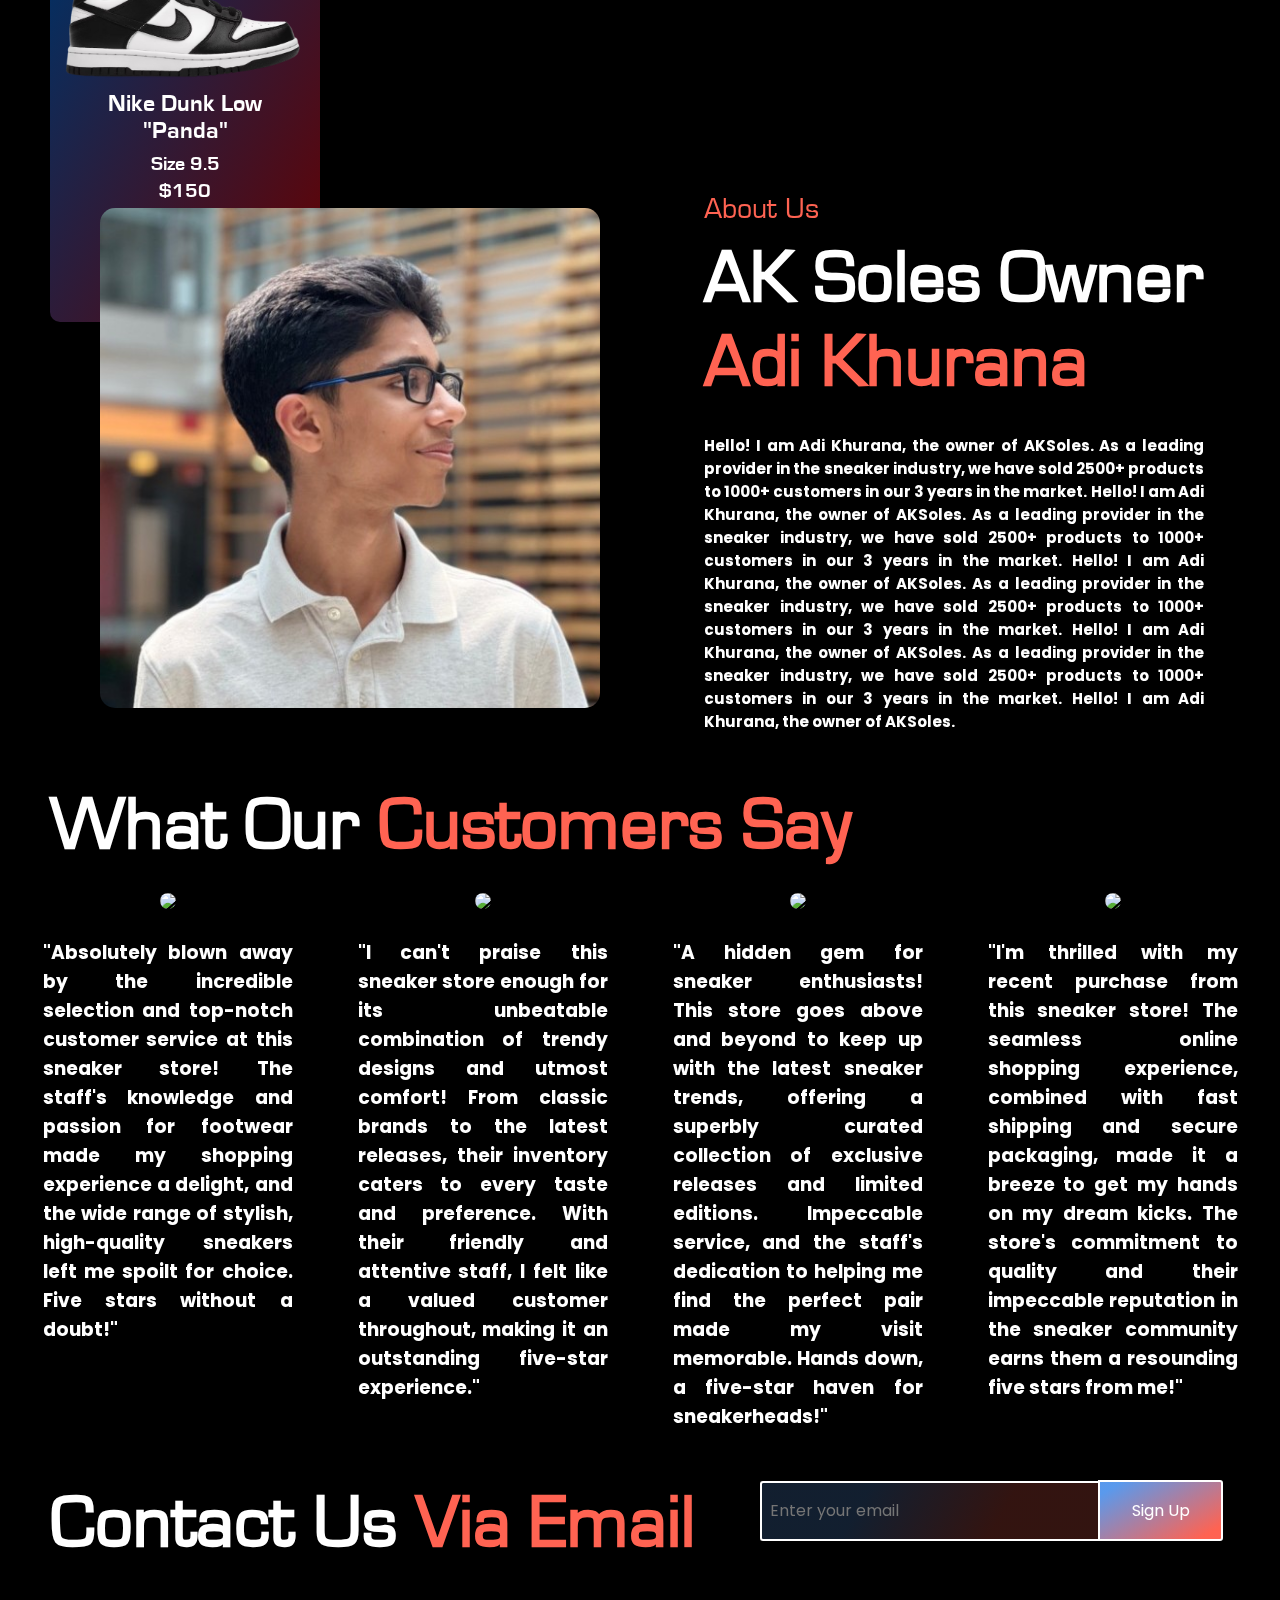
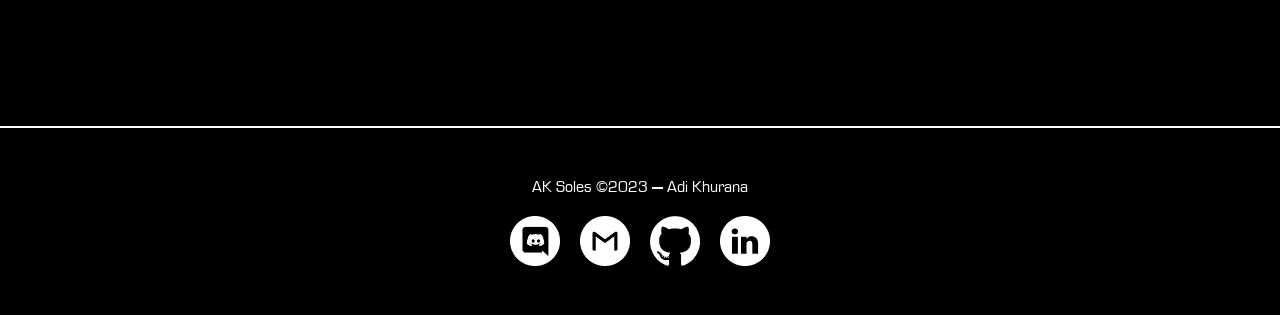
==== commit 1b9f2a2d: "final" ====
--- a/index.html
+++ b/index.html
@@ -1,6 +1,4 @@
 <!DOCTYPE html>
-<html>
-
 <head>
     <title>Adi Cooks - Sneaker Store</title>
     <link rel="stylesheet" href="main.css">
@@ -10,10 +8,47 @@
         href="https://www.dafontfree.net/embed/ZXVyb3N0aWxlLWV4dGVuZGVkLWJvbGQmZGF0YS8yNC9lLzEyMzg1OS9FdXJvc3RpbGVFeHRlbmRlZEJsYWNrLnR0Zg"
         rel="stylesheet" type="text/css" />
     <meta name="viewport" content="width=device-width, initial-scale=1">
-    <link rel="shortcut icon" type="image/x-icon" href="aksoles.png" />
+    <link rel="shortcut icon" type="image/x-icon" href="icon.png" />
     <script src="script.js"></script>
     <script src="https://cdnjs.cloudflare.com/ajax/libs/jquery/3.6.0/jquery.min.js"></script>
     <script src="slide.js"></script>
+    <style>
+        .home_header {
+            position: relative;
+            left: -100%;
+            /* Start off the screen */
+            animation: slideInFromLeft 1s ease forwards;
+        }
+
+        .home_pic {
+            position: relative;
+            right: -100%;
+            /* Start off the screen */
+            animation: slideInFromRight 1s ease forwards;
+        }
+
+        @keyframes slideInFromTop {
+            to {
+                top: 0;
+                /* Slide in to the final position */
+            }
+        }
+
+        @keyframes slideInFromLeft {
+            to {
+                left: 0;
+                /* Slide in to the final position */
+            }
+        }
+
+        @keyframes slideInFromRight {
+            to {
+                right: 0;
+                /* Slide in to the final position */
+            }
+        }
+    </style>
+
 </head>
 
 <body>
@@ -60,10 +95,10 @@
         <img src="img/aksoles.png">
     </div>
     <div class="home_header">
-        <h1>AKSoles <br> Sneaker <br> <span style="color: hsla(6, 100%, 66%, 1);">Store</span></h1>
+        <h1>AK Soles <br> Sneaker <br> <span style="color: hsla(6, 100%, 66%, 1);">Store</span></h1>
         <p class="shop-here"><span style="color: white; position: relative; top: -150px;">Find your kicks. </span></p>
         <button>
-            Shop Now
+            <a href="#new" style="color: white; text-decoration: none;">Shop Now</a>
         </button>
     </div>
     <section class="home_pic">
@@ -85,24 +120,24 @@
         <div class="new-items">
             <div class="new-item">
                 <img src="img/needle.png">
-                <h6>Nike Dunk Low "Needlework"<br><span style=" font-size: 20px; position: relative; top: 5px">Size 9.5
-                        <br>$180</span> <br>
+                <h6>Nike Dunk Low Needlework<br><span style=" font-size: 20px; position: relative; top: 5px">Size 7
+                        <br>$150</span> <br>
                     <a class="atc" data-tag="needle" href="#">Add to Cart</a>
                 </h6>
             </div>
 
             <div class="new-item">
                 <img src="img/gardenia.png">
-                <h6>Nike Dunk Low "Gardenia"<br><span style=" font-size: 20px; position: relative; top: 5px">Size 9.5
-                        <br>$260</span> <br>
+                <h6>Nike Dunk Low Gardenia<br><span style=" font-size: 20px; position: relative; top: 5px">Size 9.5
+                        <br>$225</span> <br>
                     <a class="atc" data-tag="gardenia" href="#">Add to Cart</a>
                 </h6>
             </div>
 
             <div class="new-item">
                 <img src="img/slag.png">
-                <h6>Nike Dunk Low <br> "SLAG"<br><span style=" font-size: 20px; position: relative; top: 5px">Size 9.5
-                        <br>$240</span> <br>
+                <h6>Nike Dunk Low <br> SLAG<br><span style=" font-size: 20px; position: relative; top: 5px">Size 9.5
+                        <br>$200</span> <br>
                     <a class="atc" data-tag="slag" href="#">Add to Cart</a>
                 </h6>
             </div>
@@ -110,44 +145,73 @@
             <div class="new-item">
                 <img src="img/panda.png">
                 <h6>Nike Dunk Low <br> "Panda"<br><span style=" font-size: 20px; position: relative; top: 5px">Size 9.5
-                        <br>$175</span> <br>
+                        <br>$150</span> <br>
                     <a class="atc" data-tag="panda" href="#">Add to Cart</a>
                 </h6>
             </div>
             <div class="new2" style="display: none;">
                 <div class="new-item">
-                    <img src="img/needle.png">
-                    <h6>Nike Dunk Low "Needlework"<br><span style=" font-size: 20px; position: relative; top: 5px">Size
-                            9.5
-                            <br>$180</span> <br>
-                        <a class="atc" data-tag="needle" href="#">Add to Cart</a>
-                    </h6>
-                </div>
-
-                <div class="new-item">
-                    <img src="img/gardenia.png">
-                    <h6>Nike Dunk Low "Gardenia"<br><span style=" font-size: 20px; position: relative; top: 5px">Size
-                            9.5
-                            <br>$260</span> <br>
-                        <a class="atc" data-tag="gardenia" href="#">Add to Cart</a>
-                    </h6>
-                </div>
-
-                <div class="new-item">
-                    <img src="img/slag.png">
-                    <h6>Nike Dunk Low <br> "SLAG"<br><span style=" font-size: 20px; position: relative; top: 5px">Size
-                            9.5
-                            <br>$240</span> <br>
-                        <a class="atc" data-tag="slag" href="#">Add to Cart</a>
-                    </h6>
-                </div>
-
-                <div class="new-item">
-                    <img src="img/panda.png">
-                    <h6>Nike Dunk Low <br> "Panda"<br><span style=" font-size: 20px; position: relative; top: 5px">Size
-                            9.5
-                            <br>$175</span> <br>
-                        <a class="atc" data-tag="panda" href="#">Add to Cart</a>
+                    <img src="img/reimagined.png">
+                    <h6>Air Jordan 3 Reimagined<br><span style=" font-size: 20px; position: relative; top: 5px">Size 8.5
+                            <br>$275</span> <br>
+                        <a class="atc" data-tag="reimagined" href="#">Add to Cart</a>
+                    </h6>
+                </div>
+
+                <div class="new-item">
+                    <img src="img/seafoam.png">
+                    <h6>Air Jordan 4 Seafoam<br><span style=" font-size: 20px; position: relative; top: 5px">Size 11
+                            <br>$250</span> <br>
+                        <a class="atc" data-tag="seafoam" href="#">Add to Cart</a>
+                    </h6>
+                </div>
+
+                <div class="new-item">
+                    <img src="img/midnight.png">
+                    <h6>Air Jordan 4 Midnight Navy <br><span style=" font-size: 20px; position: relative; top: 5px">Size 10.5
+                            <br>$300</span> <br>
+                        <a class="atc" data-tag="midnight" href="#">Add to Cart</a>
+                    </h6>
+                </div>
+
+                <div class="new-item">
+                    <img src="img/canvas.png">
+                    <h6>Air Jordan 4 Black Canvas <br><span style=" font-size: 20px; position: relative; top: 5px">Size 12
+                            <br>$375</span> <br>
+                        <a class="atc" data-tag="canvas" href="#">Add to Cart</a>
+                    </h6>
+                </div>
+            </div>
+            <div class="new3" style="display: none;">
+                <div class="new-item">
+                    <img src="img/onyx.png">
+                    <h6>Adidas Yeezy Boost 350 Onyx<br><span style=" font-size: 20px; position: relative; top: 5px">Size 10
+                            <br>$275</span> <br>
+                        <a class="atc" data-tag="onyx" href="#">Add to Cart</a>
+                    </h6>
+                </div>
+
+                <div class="new-item">
+                    <img src="img/pirate.png">
+                    <h6>Adidas Yeezy Boost 350 Pirate Black<br><span style=" font-size: 20px; position: relative; top: 5px">Size 10
+                            <br>$300</span> <br>
+                        <a class="atc" data-tag="pirate" href="#">Add to Cart</a>
+                    </h6>
+                </div>
+
+                <div class="new-item">
+                    <img src="img/cinder.png">
+                    <h6>Adidas Yeezy Foam Runner Mx Cinder<br><span style=" font-size: 20px; position: relative; top: 5px">Size 10
+                            <br>$150</span> <br>
+                        <a class="atc" data-tag="cinder" href="#">Add to Cart</a>
+                    </h6>
+                </div>
+
+                <div class="new-item">
+                    <img src="img/slide.png">
+                    <h6>Adidas Yeezy Slide Onyx<br><span style=" font-size: 20px; position: relative; top: 5px">Size 9
+                            <br>$150</span> <br>
+                        <a class="atc" data-tag="slide" href="#">Add to Cart</a>
                     </h6>
                 </div>
             </div>
@@ -211,13 +275,34 @@
     </section>
 
     <section class="contact" id="contact">
-        <h1>Contact Us & <span style="color: hsla(6, 100%, 66%, 1);">Sign Up</span></h1>
+        <h1>Contact Us <span style="color: hsla(6, 100%, 66%, 1);">Via Email</span></h1>
         <div class="email-box">
             <input type="email" placeholder="Enter your email">
             <button type="submit">Sign Up</button>
         </div>
     </section>
 
+    <div class="footer">
+        <hr>
+        <span>AK Soles &copy;2023 &#8212; Adi Khurana</span>
+        <div class="social-icons">
+            <a href="https://discord.com" target="_blank" rel="noopener">
+                <span>adicooks</span>
+                <img src="Discord.png" alt="Discord">
+            </a>
+            <a href="https://gmail.com" target="_blank" rel="noopener">
+                <span>adi@adicooks.com</span>
+                <img src="Gmail.png" alt="Gmail">
+            </a>
+            <a href="https://github.com/adicooks" target="_blank" rel="noopener">
+                <span>adicooks</span>
+                <img src="GitHub.png" alt="GitHub">
+            </a>
+            <a href="https://www.linkedin.com/in/adi-khurana1/" target="_blank" rel="noopener">
+                <span style="width: 95px;">Adi Khurana</span>
+                <img src="LinkdIn.png" alt="LinkdIn">
+            </a>
+        </div>
+    </div>
+
 </body>
-
-</html>
--- a/main.css
+++ b/main.css
@@ -8,17 +8,29 @@
     src: url(MicroSquare_Bold.ttf);
 }
 
+body::before {
+    content: "";
+    position: fixed;
+    top: 0;
+    left: 0;
+    width: 100%;
+    height: 100%;
+    background-image: url("img/test2.png");
+    background-size: cover;
+    background-repeat: repeat-y;
+    background-attachment: fixed;
+    z-index: -1;
+    transform: scaleY(-1);
+    /* Flip the background image vertically */
+}
 
 body {
     margin: 0;
     overscroll-behavior: none;
-    background-image: url("img/test2.png");
-    background-size: cover;
-    width: 100%;
-    background-attachment: fixed;
+    background-color: black;
     font-family: 'MicroSquare', sans-serif;
-    overflow-x: hidden;
-}
+}
+
 
 nav {
     padding: 55px;
@@ -180,7 +192,8 @@
     position: relative;
     top: -200px;
     font-family: 'MicroSquareBold';
-    border: 1px solid white;
+    border: 2px solid white;
+    font-size: 18px;
 }
 
 .home_pic img {
@@ -217,9 +230,13 @@
     display: flex;
     flex-wrap: wrap;
     justify-content: space-between;
-    margin: 5px;
-}
-
+}
+
+.new3 {
+    display: flex;
+    flex-wrap: wrap;
+    justify-content: space-between;
+}
 
 .new-item {
     flex-basis: calc(20% - 60px);
@@ -286,8 +303,11 @@
     margin-top: 20px;
     padding: 8px 20px;
     background: hsla(6, 100%, 66%, 1);
-    color: white;
-    border-radius: 10px;
+    background: linear-gradient(120deg, hsla(6, 100%, 66%, 0.75) 10%, hsla(214, 80%, 64%, 0.75) 90%);
+    background: -moz-linear-gradient(120deg, hsla(6, 100%, 66%, 0.75) 10%, hsla(214, 80%, 64%, 0.75) 90%);
+    background: -webkit-linear-gradient(120deg, hsla(6, 100%, 66%, 0.75) 10%, hsla(214, 80%, 64%, 0.75) 90%);
+    color: white;
+    border-radius: 7.5px;
     text-decoration: none;
     cursor: pointer;
     font-size: 20px;
@@ -426,11 +446,12 @@
 
 .contact {
     position: absolute;
-    top: 3100px;
+    top: 3000px;
     left: 50px;
 }
 
 .contact h1 {
+    position: relative;
     font-size: 75px;
     color: white
 }
@@ -481,6 +502,66 @@
     color: white;
 }
 
+.footer {
+    padding: 20px 0;
+    display: flex;
+    align-items: center;
+    justify-content: center;
+    flex-direction: column;
+    color: white;
+    position: relative;
+}
+
+.footer span {
+    position: relative;
+    top: 40px;
+}
+
+.footer hr {
+    width: 100%;
+    margin: 10px 0;
+    border: 1px solid white;
+}
+
+.social-icons {
+    display: flex;
+    gap: 20px;
+    margin-top: 10px;
+    position: relative;
+    top: 50px;
+    margin-bottom: 75px;
+}
+
+.social-icons img {
+    width: 50px;
+    height: 50px;
+}
+
+.social-icons a {
+    position: relative;
+    color: white;
+    text-decoration: none;
+}
+
+.social-icons a span {
+    display: none;
+}
+
+.social-icons a:hover span {
+    display: block;
+}
+
+.social-icons a:hover span {
+    position: absolute;
+    background-color: black;
+    color: white;
+    padding: 15px;
+    border-radius: 5px;
+    margin-top: 10px;
+    left: -22.5px;
+    font-size: 18px;
+}
+
 
 /*MEDIA QUERYS*/
 
@@ -517,7 +598,7 @@
     }
 
     .contact {
-        transform: translateY(250px);
+        transform: translateY(200px);
     }
 
     .contact h1 {
@@ -528,7 +609,7 @@
     button[type="submit"] {
         position: relative;
         right: 150px;
-        transform: translateY(24.85px);
+        transform: translateY(20px);
     }
 
     input[type="email"] {
@@ -537,6 +618,10 @@
 
     .test {
         margin-bottom: 75px;
+    }
+
+    .footer {
+        transform: translateY(150px);
     }
 }
 
@@ -584,6 +669,10 @@
         transform: translateY(775px)
     }
 
+    .footer {
+        transform: translateY(750px);
+    }
+
 }
 
 @media screen and (max-width: 925px) {
@@ -622,6 +711,10 @@
         transform: translateY(125px);
         left: 45vw;
         margin-bottom: 100px;
+    }
+
+    .footer {
+        transform: translateY(1175px);
     }
 
 }
@@ -644,7 +737,8 @@
     }
 
     .new-items,
-    .new2 {
+    .new2,
+    .new3 {
         justify-content: center;
     }
 
@@ -663,6 +757,10 @@
 
     .contact {
         left: 0px;
+    }
+
+    .footer {
+        transform: translateY(2100px);
     }
 }
 
@@ -684,84 +782,118 @@
     .email-box {
         width: 5000px;
     }
-}
-
-@media screen and (max-width: 500px) {
-    body {
-        background-color: black;
-        background-image: none;
-    }
-
-    nav {
-        position: relative;
-        right: 20px;
-    }
-    .home_pic {
-        transform: translateY(150px);
-    }
-    .home_header h1 {
-        font-size: 70px;
-        right: 20px;
-        text-align: center;
-        justify-content: center;
-    }
-
-    .home_header {
-        transform: translateY(400px);
-    }
-
-    .home_header p {
-        top: 20px;
-        right: 15px;
-    }
-
-    .home_header button {
-        top: -150px;
-        right: 15px;
-    }
-
-    .new {
-        top: 700px;
-    }
-
-    .new h1 {
-        width: 500px;
-        top: -250px;
-    }
-
-    .scroll-arrows {
-        transform: translate(-100px, 25px);
-    }
-    .new-items {
-        position: relative;
-        top: 30px;
-    }
-
-    .abt_pic {
-        width: 300px;
-        left: 45px;
-        top: 65px;
-    }
-
-    .about h1 {
-        width: 400px;
-        font-size: 50px;
-        left: 270px;
-    }
-    .about h3 {
-        width: 300px;
-        left: 320px;
-    }
-
-    .testimonial h1 {
-        width: 400px;
-        left: -5px;
-        text-align: center;
-    }
-
-    .title img {
-        width: 200px;
-        top: 20px;
-    }
-
-}
+
+
+    @media screen and (max-width: 500px) {
+
+        body {
+            background-image: none;
+            background-color: black;
+        }
+
+        nav {
+            position: relative;
+            right: 20px;
+        }
+
+        .home_pic {
+            transform: translateY(150px);
+            width: 350px;
+        }
+
+        .home_header h1 {
+            font-size: 70px;
+            right: 20px;
+            text-align: center;
+            justify-content: center;
+        }
+
+        .home_header {
+            transform: translateY(400px);
+        }
+
+        .home_header p {
+            top: 20px;
+            right: 15px;
+        }
+
+        .home_header button {
+            top: -150px;
+            right: 15px;
+        }
+
+        .new {
+            top: 700px;
+        }
+
+        .new h1 {
+            width: 500px;
+            top: -250px;
+        }
+
+        .scroll-arrows {
+            transform: translate(-100px, 25px);
+        }
+
+        .new-items {
+            position: relative;
+            top: 30px;
+        }
+
+        .abt_pic {
+            width: 300px;
+            left: 45px;
+            top: 65px;
+        }
+
+        .about h1 {
+            width: 400px;
+            font-size: 50px;
+            left: 270px;
+        }
+
+        .about h3 {
+            width: 300px;
+            left: 320px;
+        }
+
+        .testimonial h1 {
+            width: 400px;
+            left: -5px;
+            text-align: center;
+        }
+
+        .title img {
+            width: 200px;
+            top: 20px;
+        }
+
+
+        .contact h1 {
+            width: 350px;
+            left: 20px;
+        }
+
+        .about p,
+        .about h1,
+        .about h3 {
+            top: -425px;
+        }
+
+        .about h3 {
+            text-align: justify;
+        }
+
+        input[type="email"] {
+            height: 40px;
+            width: 45vw;
+            top: -45px;
+        }
+
+        button[type="submit"] {
+            position: relative;
+            top: -45px;
+        }
+
+    }
+}
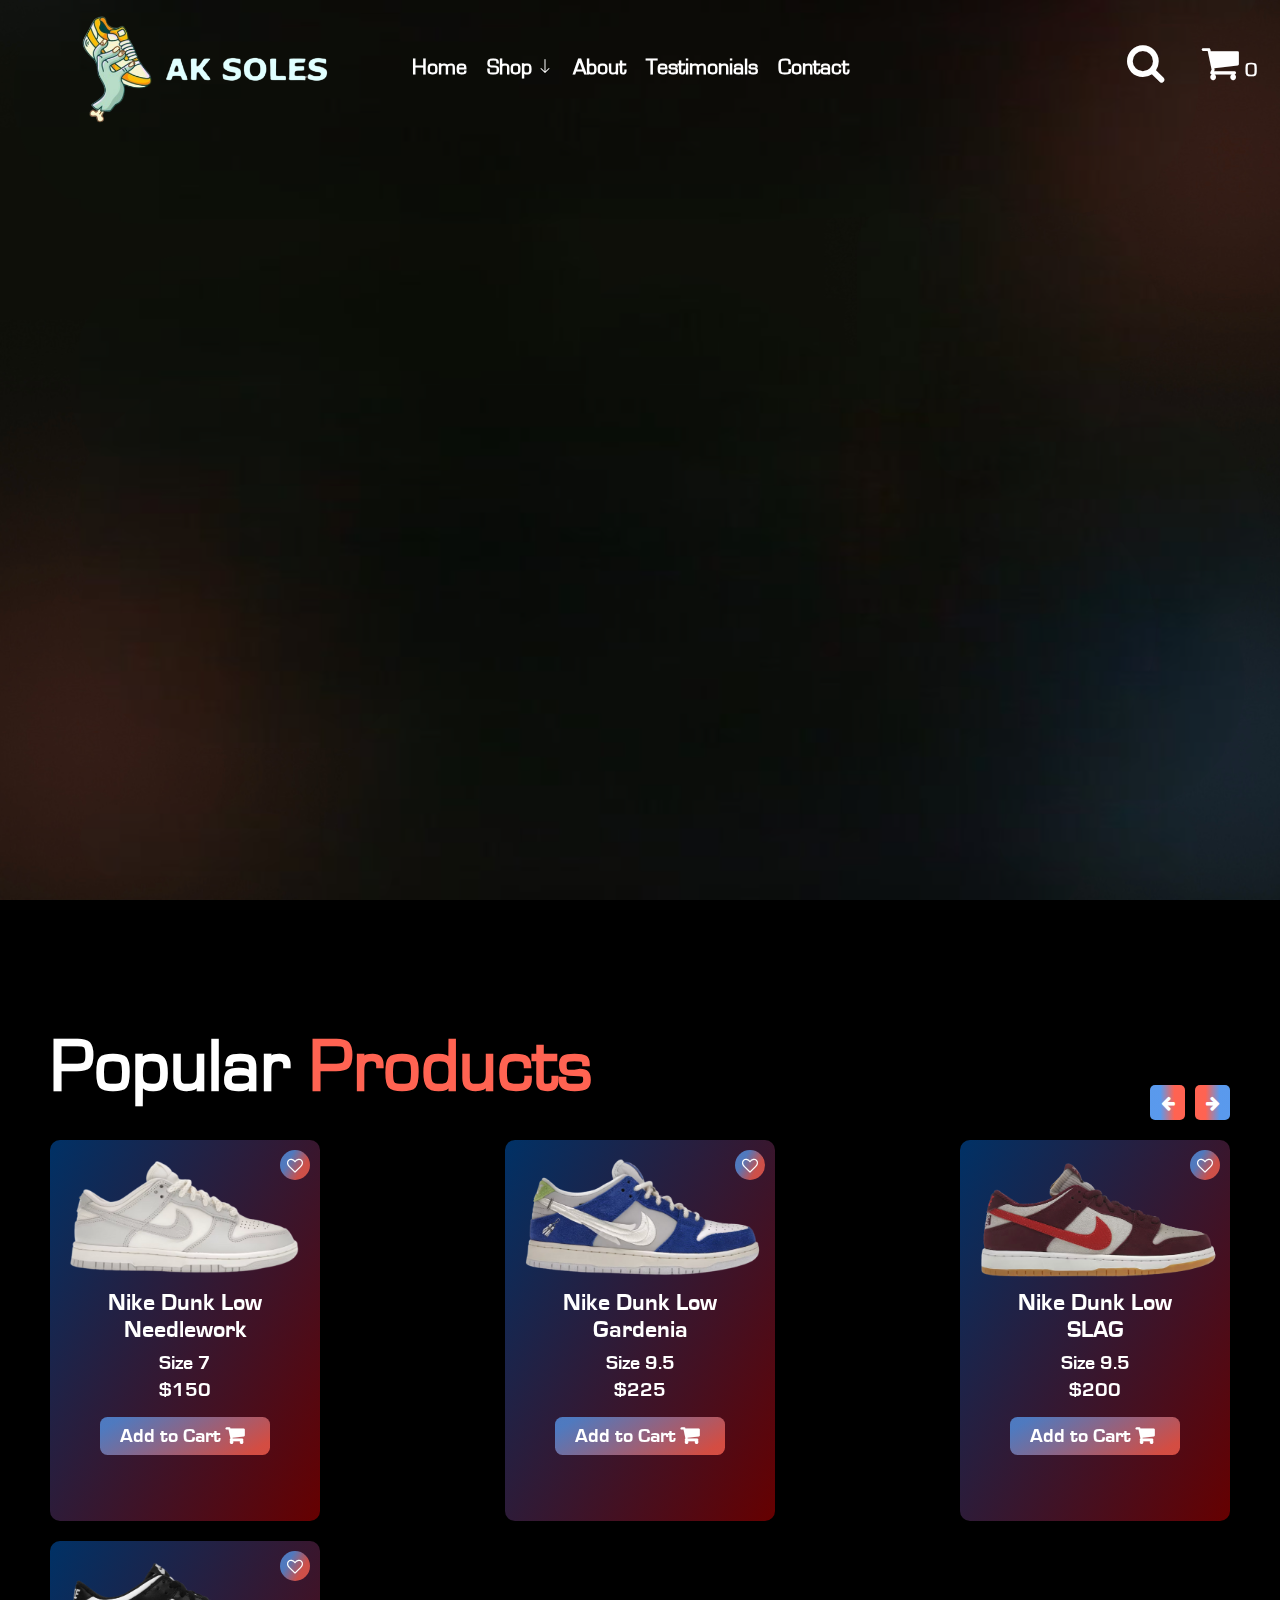
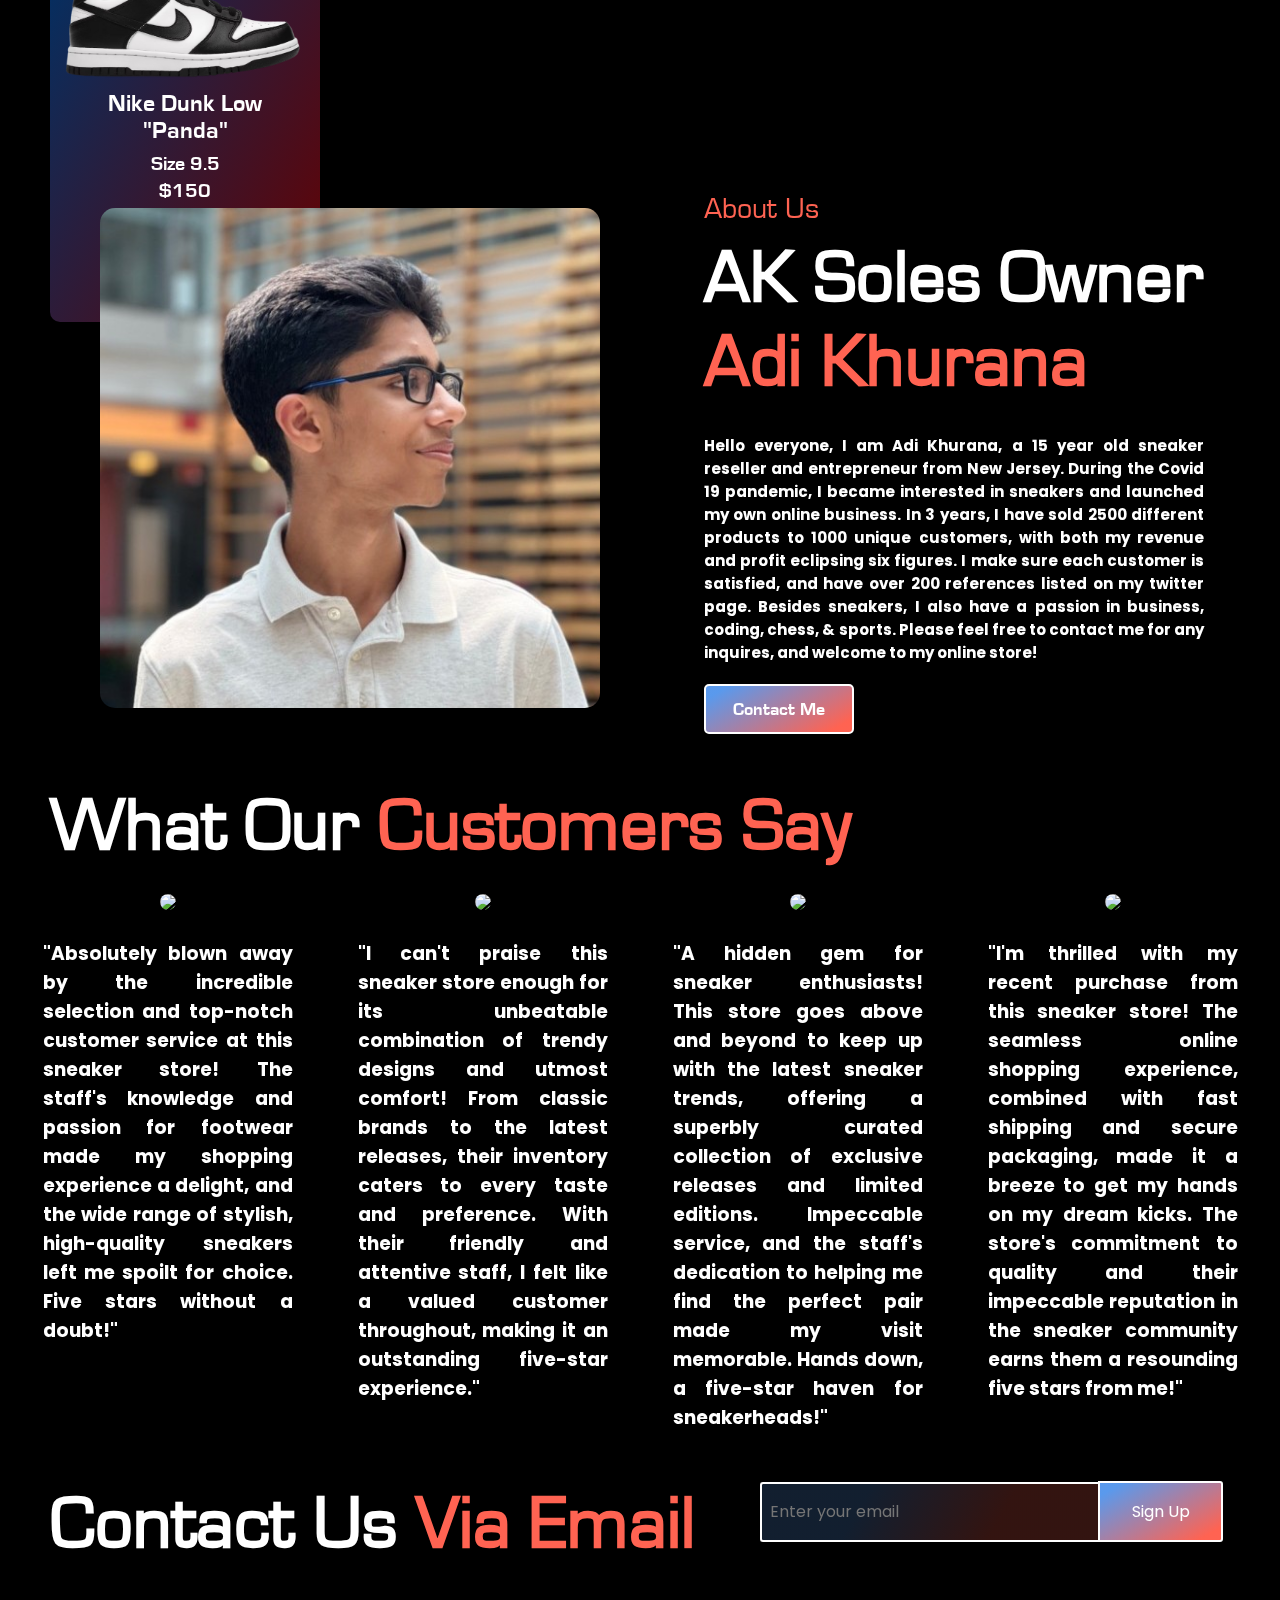
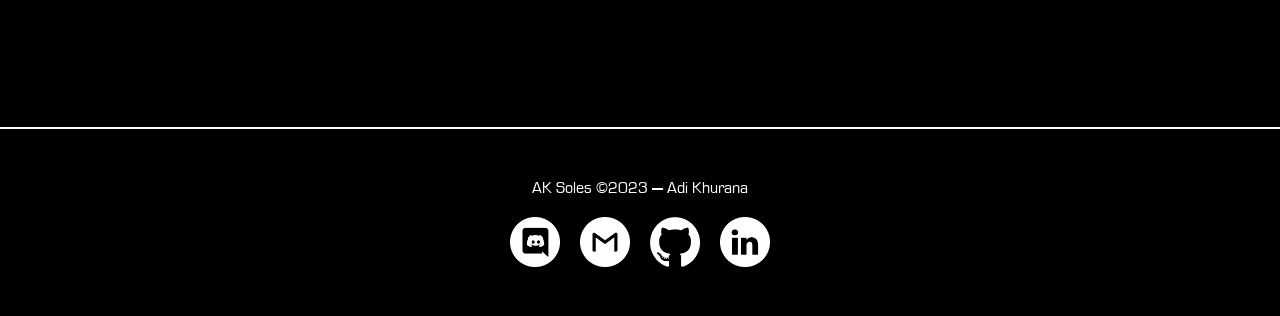
==== commit bcfda7d4: "about me update" ====
--- a/index.html
+++ b/index.html
@@ -222,13 +222,10 @@
         <img class="abt_pic" src="img/adi_pic.jpeg">
         <p>About Us</p>
         <h1>AK Soles Owner <span style="color: hsla(6, 100%, 66%, 1);">Adi Khurana</span></h1>
-        <h3>Hello! I am Adi Khurana, the owner of AKSoles. As a leading provider in the sneaker industry, we have sold
-            2500+ products to 1000+ customers in our 3 years in the market. Hello! I am Adi Khurana, the owner of
-            AKSoles. As a leading provider in the sneaker industry, we have sold 2500+ products to 1000+ customers in
-            our 3 years in the market. Hello! I am Adi Khurana, the owner of AKSoles. As a leading provider in the
-            sneaker industry, we have sold 2500+ products to 1000+ customers in our 3 years in the market. Hello! I am
-            Adi Khurana, the owner of AKSoles. As a leading provider in the sneaker industry, we have sold 2500+
-            products to 1000+ customers in our 3 years in the market. Hello! I am Adi Khurana, the owner of AKSoles.
+        <h3>Hello everyone, I am Adi Khurana, a 15 year old sneaker reseller and entrepreneur from New Jersey. During the Covid 19 pandemic, I became interested in sneakers and launched my own online business. In 3 years, I have sold 2500 different products to 1000 unique customers, with both my revenue and profit eclipsing six figures. I make sure each customer is satisfied, and have over 200 references listed on my twitter page. Besides sneakers, I also have a passion in business, coding, chess, & sports. Please feel free to contact me  for any inquires, and welcome to my online store!<br>
+            <button>
+                <a href="#contact" style="color: white; text-decoration: none;">Contact Me</a>
+            </button>
         </h3>
     </section>
 
--- a/main.css
+++ b/main.css
@@ -21,7 +21,6 @@
     background-attachment: fixed;
     z-index: -1;
     transform: scaleY(-1);
-    /* Flip the background image vertically */
 }
 
 body {
@@ -29,6 +28,7 @@
     overscroll-behavior: none;
     background-color: black;
     font-family: 'MicroSquare', sans-serif;
+    overflow-x: hidden;
 }
 
 
@@ -397,6 +397,26 @@
     left: 55%;
     top: -500px;
     margin-top: -20px;
+}
+
+
+.about button {
+    display: inline-block;
+    width: 150px;
+    height: 50px;
+    margin-top: 20px;
+    background: hsla(6, 100%, 66%, 1);
+    background: linear-gradient(120deg, hsla(6, 100%, 66%, 1) 10%, hsla(214, 80%, 64%, 1) 90%);
+    background: -moz-linear-gradient(120deg, hsla(6, 100%, 66%, 1) 10%, hsla(214, 80%, 64%, 1) 90%);
+    background: -webkit-linear-gradient(120deg, hsla(6, 100%, 66%, 1) 10%, hsla(214, 80%, 64%, 1) 90%);
+    color: white;
+    border-radius: 5px;
+    font-weight: bold;
+    cursor: pointer;
+    position: relative;
+    font-family: 'MicroSquareBold';
+    border: 2px solid white;
+    font-size: 18px;
 }
 
 
